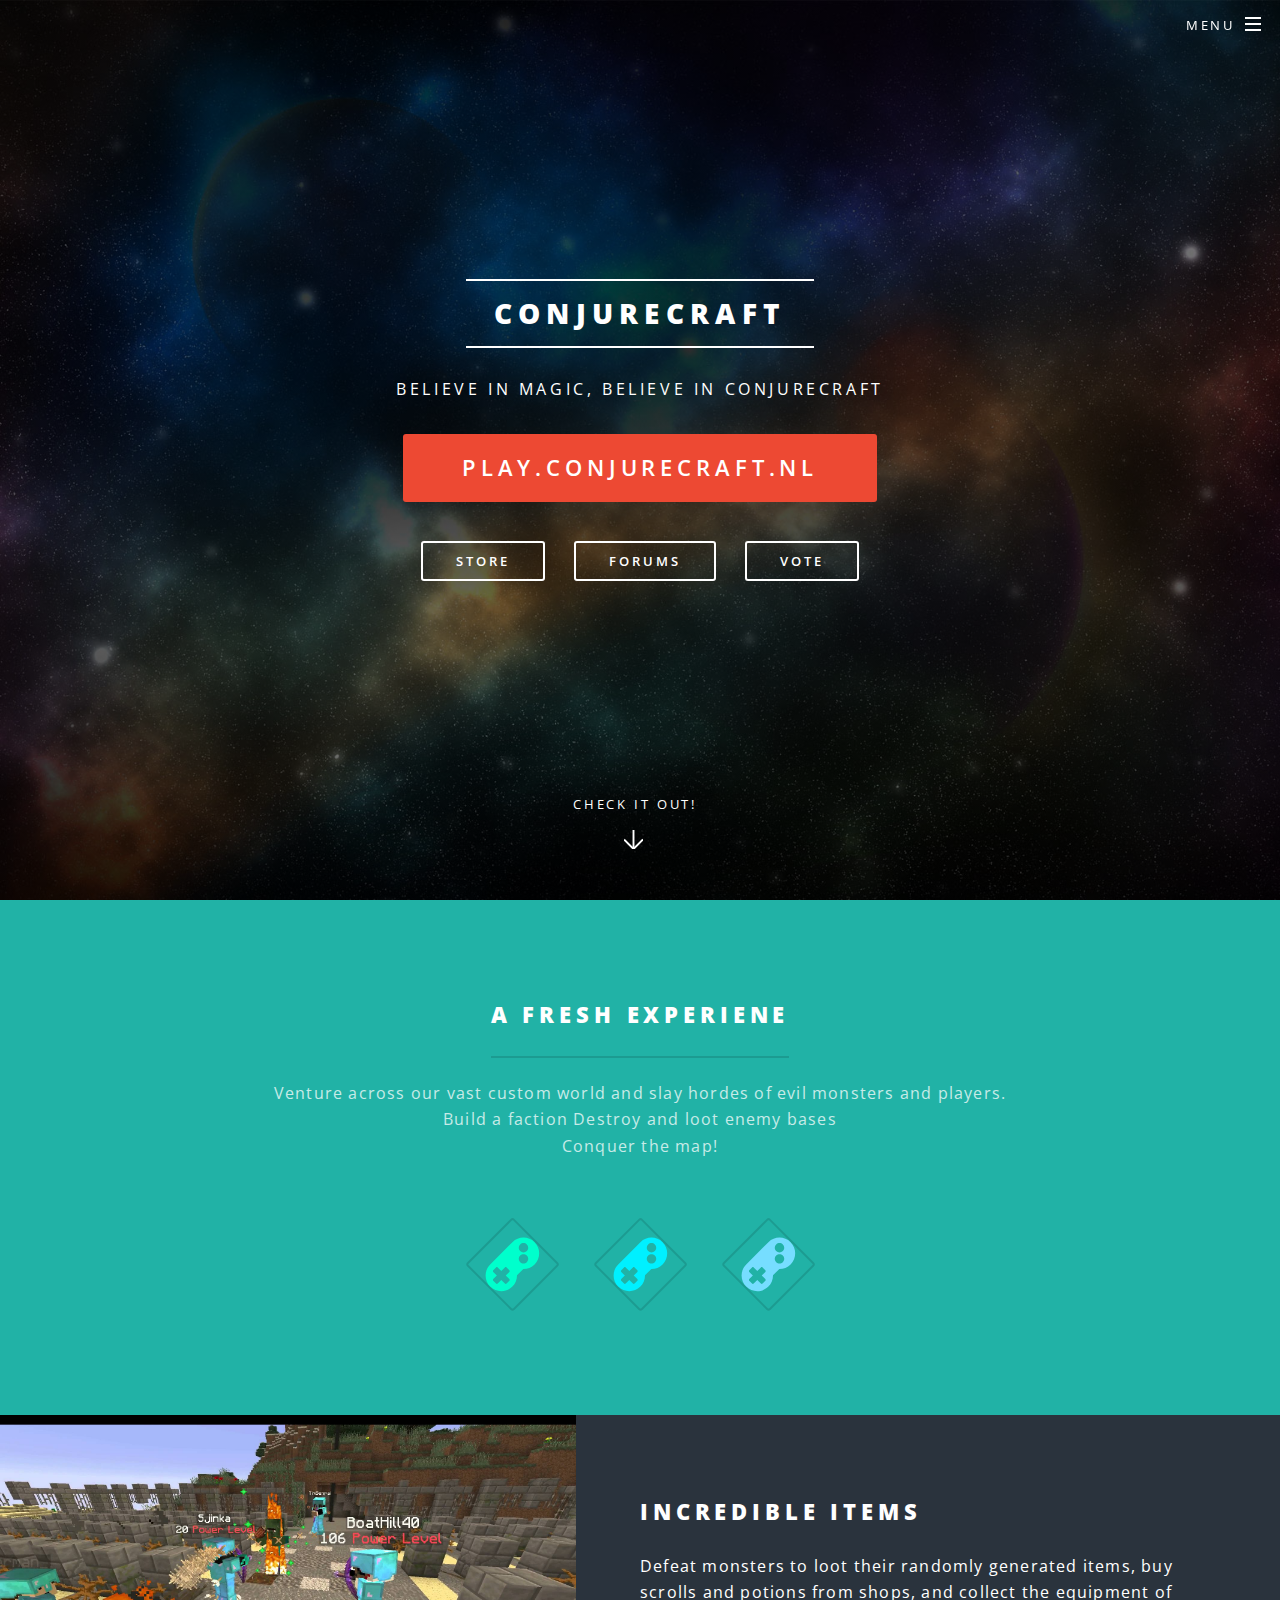
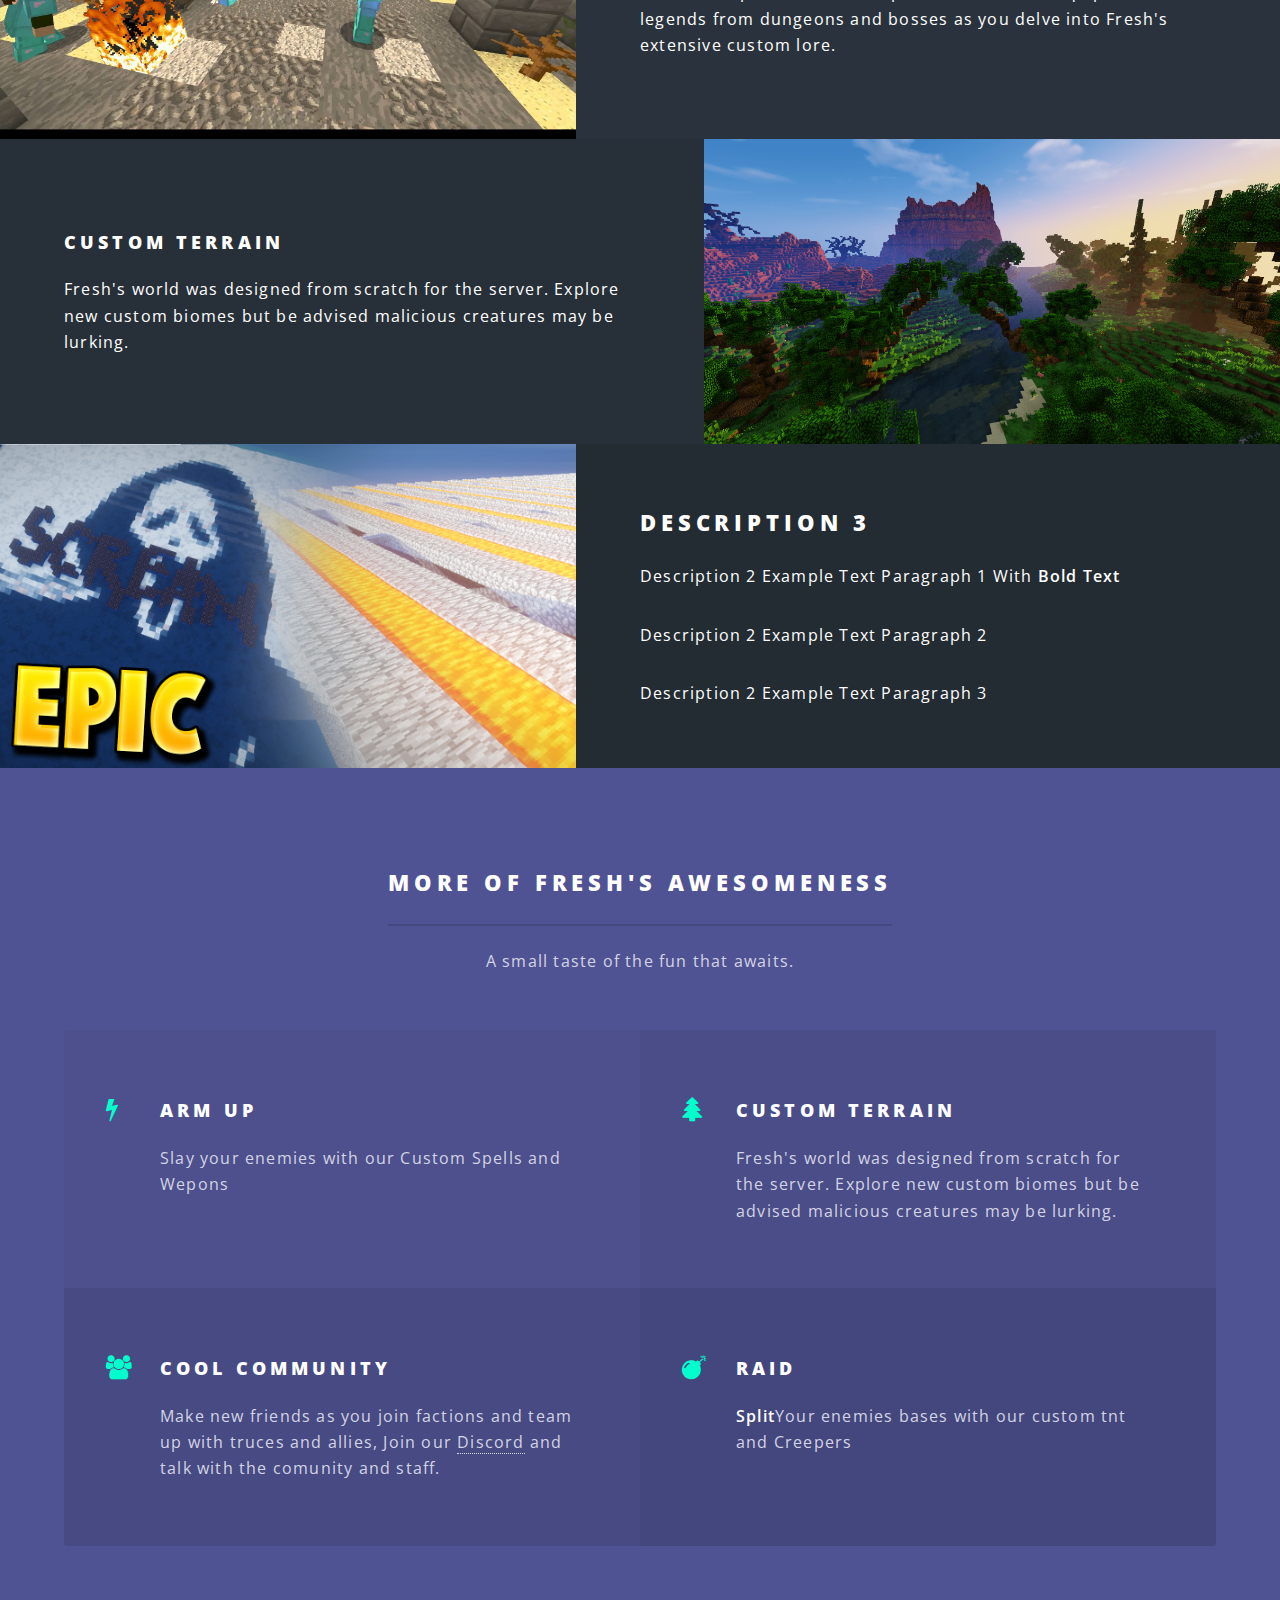
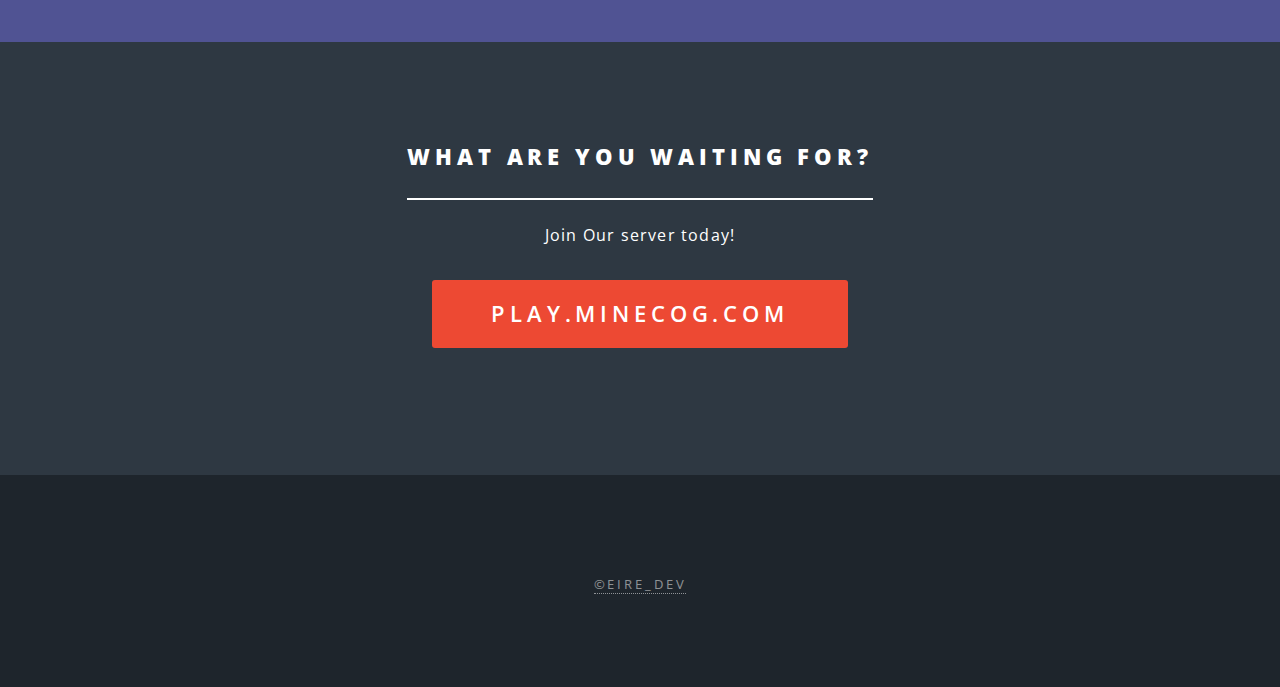
==== index.html @ a7ef8513 "Update index.html" ====
<!DOCTYPE HTML>
<html>
<head>
		<title>ConjureCraft - Official Website</title>
		<meta charset="utf-8" />
		<meta name="viewport" content="width=device-width, initial-scale=1" />
		<link rel="stylesheet" href="web/fresh/css/main.css" />
		<script>
		function ipClick() {
  		alert("IP: play.conjurecraft.nl");
		}
		</script>
	</head>
	<body class="landing">

		<!-- Page Wrapper -->
			<div id="page-wrapper">

				<!-- Header -->
					<header id="header" class="alt">
						<h1><a href="index.html">ConjureCraft</a></h1>
						<nav id="nav">
							<ul>
								<li class="special">
									<a href="#menu" class="menuToggle"><span>Menu</span></a>
									<div id="menu">
										<ul>
											<!-- Links | link 2, 4 and link 8 will open in a new tab change this by adding or removing the: target="_blank" -->
											<li><a href="index.html">Home</a></li>
											<li><a href="https://winkel.conjurecraft.nl" target="_blank">Webshop</a></li>
											<li><a href="vote.html">Vote</a></li>
											<li><a href="https://discord.conjurecraft.nl" target="_blank">Discord</a></li>
											<li><a href="https://www.youtube.com/channel/UCQykbfafdQgPGX9uXNq12Ww">YouTube</a></li>
											<li><a href="https://instagram.com/conjurecraft.nl">Instagram</a></li>
										</ul>
									</div>
								</li>
							</ul>
						</nav>
					</header>

				<!-- Banner -->
					<section id="banner">
						<div class="inner">
							<h2>ConjureCraft</h2>
							<p>Believe in magic, believe in ConjureCraft<br /></p>
							<ul class="actions">
                			<li><a href="" onclick="ipClick();" class="button special big">play.conjurecraft.nl</a></li>
                  </ul>
				            <ul class="actions">
				                <li><a href="#" class="button">Store</a></li>
				                <li><a href="#" class="button">Forums</a></li>
				                <li><a href="vote.html" class="button">Vote</a></li>
				            </ul>
						</div>
						<a href="#one" class="more scrolly">Check it out!</a>
					</section>

				<!-- One -->
					<section id="one" class="wrapper style1 special">
						<div class="inner">
							<header class="major">
								<h2>A Fresh Experiene</h2>
								<p>Venture across our vast custom world and slay hordes of evil monsters and players.<br />
                Build a faction Destroy and loot enemy bases<br />
                Conquer the map!</p>
							</header>
							<ul class="icons major">
                <li><span class="icon fas fa-gamepad major style1"><span class="label">Trophy</span></span></li>
                <li><span class="icon fas fa-gamepad major style2"><span class="label">Trophy</span></span></li>
                <li><span class="icon fas fa-gamepad major style3"><span class="label">Trophy</span></span></li>
							</ul>
						</div>
					</section>

				<!-- Two -->
					<section id="two" class="wrapper alt style2">
						<section class="spotlight">
							<div class="image"><img src="web/images/1.jpg" alt="" /></div><div class="content">
								<h2>Incredible Items</h2>
								<p>Defeat monsters to loot their randomly generated items, buy scrolls and potions from shops, and collect the equipment of legends from dungeons and bosses as you delve into Fresh's extensive custom lore.</p>
							</div>
						</section>
						<section class="spotlight">
							<div class="image"><img src="web/images/2.png" alt="" /></div><div class="content">
									<h3>Custom Terrain</h3>
									<p>Fresh's world was designed from scratch for the server. Explore new custom biomes but be advised malicious creatures may be lurking.</p>
							</div>
						</section>
						<section class="spotlight">
							<div class="image"><img src="web/images/3.jpg" alt="" /></div><div class="content">
								<h2>Description 3</h2>
								<p>Description 2 Example Text Paragraph 1 With <strong>Bold Text</strong></p>
								<p>Description 2 Example Text Paragraph 2</p>
								<p>Description 2 Example Text Paragraph 3</p>
							</div>
						</section>
					</section>

				<!-- Three -->
					<section id="three" class="wrapper style3 special">
						<div class="inner">
							<header class="major">
								<h2>More of Fresh's Awesomeness</h2>
								<p>A small taste of the fun that awaits.</p>
							</header>
							<ul class="features">
								<li class="icon fa-bolt">
									<h3>Arm UP</h3>
									<p>Slay your enemies with our Custom Spells and Wepons</p>
								</li>
								<li class="icon fa-tree">
									<h3>Custom Terrain</h3>
									<p>Fresh's world was designed from scratch for the server. Explore new custom biomes but be advised malicious creatures may be lurking.</p>
								</li>
								<li class="icon fa-users">
									<h3>Cool Community</h3>
									<p>Make new friends as you join factions and team up with truces and allies, Join our <a href="https://discordapp.com/invite/tdVBxzq">Discord</a> and talk with the comunity and staff.</p>
								</li>
								<li class="icon fa-bomb">
									<h3>Raid</h3>
									<p><strong>Split</strong>Your enemies bases with our custom tnt and Creepers</p>
								</li>
							</ul>
						</div>
					</section>

				<!-- Replace play.minecog.com with your own server ip -->
          <section id="one" class="wrapper style6 special">
            <div class="inner">
              <header class="major">
                <h2>What are you waiting for?</h2>
                <p>Join Our server today!</p>
                <a href="#" onclick="window.prompt('Server IP:', text);" class="button special big">play.minecog.com</a>
              </header>
            </div>
          </section>

				<!-- Footer -->
					<footer id="footer">
						<ul class="copyright">
							<a href="https://minecog.com">&copy;EIRE_Dev</a>
						</ul>
					</footer>

			</div>

		<!-- Scripts -->
			<script src="web/fresh/js/jquery.min.js.js.php"></script>
			<script src="web/fresh/js/jquery.scrollex.min.js.js.php"></script>
			<script src="web/fresh/js/jquery.scrolly.min.js.js.php"></script>
			<script src="web/fresh/js/skel.min.js.js.php"></script>
			<script src="web/fresh/js/util.js.js.php"></script>
			<script src="web/fresh/js/main.js.js.php"></script>
			<script defer src="releases/v5.0.8/js/all.js.js.php"></script>

	</body>
</html>
---- web/fresh/css/main.css ----
@import url(font-awesome.min.css);
@import url("https://fonts.googleapis.com/css?family=Open+Sans:400,400italic,600,600italic,800,800italic");

/*
	Spectral by HTML5 UP
	html5up.net | @ajlkn
	Free for personal and commercial use under the CCA 3.0 license (html5up.net/license)
*/

/* Reset */

	html, body, div, span, applet, object, iframe, h1, h2, h3, h4, h5, h6, p, blockquote, pre, a, abbr, acronym, address, big, cite, code, del, dfn, em, img, ins, kbd, q, s, samp, small, strike, strong, sub, sup, tt, var, b, u, i, center, dl, dt, dd, ol, ul, li, fieldset, form, label, legend, table, caption, tbody, tfoot, thead, tr, th, td, article, aside, canvas, details, embed, figure, figcaption, footer, header, hgroup, menu, nav, output, ruby, section, summary, time, mark, audio, video {
		margin: 0;
		padding: 0;
		border: 0;
		font-size: 100%;
		font: inherit;
		vertical-align: baseline;
	}

	article, aside, details, figcaption, figure, footer, header, hgroup, menu, nav, section {
		display: block;
	}

	body {
		line-height: 1;
	}

	ol, ul {
		list-style: none;
	}

	blockquote, q {
		quotes: none;
	}

	blockquote:before, blockquote:after, q:before, q:after {
		content: '';
		content: none;
	}

	table {
		border-collapse: collapse;
		border-spacing: 0;
	}

	body {
		-webkit-text-size-adjust: none;
	}

/* Box Model */

	*, *:before, *:after {
		-moz-box-sizing: border-box;
		-webkit-box-sizing: border-box;
		box-sizing: border-box;
	}

/* Grid */

	.row {
		border-bottom: solid 1px transparent;
		-moz-box-sizing: border-box;
		-webkit-box-sizing: border-box;
		box-sizing: border-box;
	}

	.row > * {
		float: left;
		-moz-box-sizing: border-box;
		-webkit-box-sizing: border-box;
		box-sizing: border-box;
	}

	.row:after, .row:before {
		content: '';
		display: block;
		clear: both;
		height: 0;
	}

	.row.uniform > * > :first-child {
		margin-top: 0;
	}

	.row.uniform > * > :last-child {
		margin-bottom: 0;
	}

	.row.\30 \25 > * {
		padding: 0 0 0 0em;
	}

	.row.\30 \25 {
		margin: 0 0 -1px 0em;
	}

	.row.uniform.\30 \25 > * {
		padding: 0em 0 0 0em;
	}

	.row.uniform.\30 \25 {
		margin: 0em 0 -1px 0em;
	}

	.row > * {
		padding: 0 0 0 1.5em;
	}

	.row {
		margin: 0 0 -1px -1.5em;
	}

	.row.uniform > * {
		padding: 1.5em 0 0 1.5em;
	}

	.row.uniform {
		margin: -1.5em 0 -1px -1.5em;
	}

	.row.\32 00\25 > * {
		padding: 0 0 0 3em;
	}

	.row.\32 00\25 {
		margin: 0 0 -1px -3em;
	}

	.row.uniform.\32 00\25 > * {
		padding: 3em 0 0 3em;
	}

	.row.uniform.\32 00\25 {
		margin: -3em 0 -1px -3em;
	}

	.row.\31 50\25 > * {
		padding: 0 0 0 2.25em;
	}

	.row.\31 50\25 {
		margin: 0 0 -1px -2.25em;
	}

	.row.uniform.\31 50\25 > * {
		padding: 2.25em 0 0 2.25em;
	}

	.row.uniform.\31 50\25 {
		margin: -2.25em 0 -1px -2.25em;
	}

	.row.\35 0\25 > * {
		padding: 0 0 0 0.75em;
	}

	.row.\35 0\25 {
		margin: 0 0 -1px -0.75em;
	}

	.row.uniform.\35 0\25 > * {
		padding: 0.75em 0 0 0.75em;
	}

	.row.uniform.\35 0\25 {
		margin: -0.75em 0 -1px -0.75em;
	}

	.row.\32 5\25 > * {
		padding: 0 0 0 0.375em;
	}

	.row.\32 5\25 {
		margin: 0 0 -1px -0.375em;
	}

	.row.uniform.\32 5\25 > * {
		padding: 0.375em 0 0 0.375em;
	}

	.row.uniform.\32 5\25 {
		margin: -0.375em 0 -1px -0.375em;
	}

	.\31 2u, .\31 2u\24 {
		width: 100%;
		clear: none;
		margin-left: 0;
	}

	.\31 1u, .\31 1u\24 {
		width: 91.6666666667%;
		clear: none;
		margin-left: 0;
	}

	.\31 0u, .\31 0u\24 {
		width: 83.3333333333%;
		clear: none;
		margin-left: 0;
	}

	.\39 u, .\39 u\24 {
		width: 75%;
		clear: none;
		margin-left: 0;
	}

	.\38 u, .\38 u\24 {
		width: 66.6666666667%;
		clear: none;
		margin-left: 0;
	}

	.\37 u, .\37 u\24 {
		width: 58.3333333333%;
		clear: none;
		margin-left: 0;
	}

	.\36 u, .\36 u\24 {
		width: 50%;
		clear: none;
		margin-left: 0;
	}

	.\35 u, .\35 u\24 {
		width: 41.6666666667%;
		clear: none;
		margin-left: 0;
	}

	.\34 u, .\34 u\24 {
		width: 33.3333333333%;
		clear: none;
		margin-left: 0;
	}

	.\33 u, .\33 u\24 {
		width: 25%;
		clear: none;
		margin-left: 0;
	}

	.\32 u, .\32 u\24 {
		width: 16.6666666667%;
		clear: none;
		margin-left: 0;
	}

	.\31 u, .\31 u\24 {
		width: 8.3333333333%;
		clear: none;
		margin-left: 0;
	}

	.\31 2u\24 + *,
	.\31 1u\24 + *,
	.\31 0u\24 + *,
	.\39 u\24 + *,
	.\38 u\24 + *,
	.\37 u\24 + *,
	.\36 u\24 + *,
	.\35 u\24 + *,
	.\34 u\24 + *,
	.\33 u\24 + *,
	.\32 u\24 + *,
	.\31 u\24 + * {
		clear: left;
	}

	.\-11u {
		margin-left: 91.66667%;
	}

	.\-10u {
		margin-left: 83.33333%;
	}

	.\-9u {
		margin-left: 75%;
	}

	.\-8u {
		margin-left: 66.66667%;
	}

	.\-7u {
		margin-left: 58.33333%;
	}

	.\-6u {
		margin-left: 50%;
	}

	.\-5u {
		margin-left: 41.66667%;
	}

	.\-4u {
		margin-left: 33.33333%;
	}

	.\-3u {
		margin-left: 25%;
	}

	.\-2u {
		margin-left: 16.66667%;
	}

	.\-1u {
		margin-left: 8.33333%;
	}

	@media screen and (max-width: 1680px) {

		.row > * {
			padding: 0 0 0 1.5em;
		}

		.row {
			margin: 0 0 -1px -1.5em;
		}

		.row.uniform > * {
			padding: 1.5em 0 0 1.5em;
		}

		.row.uniform {
			margin: -1.5em 0 -1px -1.5em;
		}

		.row.\32 00\25 > * {
			padding: 0 0 0 3em;
		}

		.row.\32 00\25 {
			margin: 0 0 -1px -3em;
		}

		.row.uniform.\32 00\25 > * {
			padding: 3em 0 0 3em;
		}

		.row.uniform.\32 00\25 {
			margin: -3em 0 -1px -3em;
		}

		.row.\31 50\25 > * {
			padding: 0 0 0 2.25em;
		}

		.row.\31 50\25 {
			margin: 0 0 -1px -2.25em;
		}

		.row.uniform.\31 50\25 > * {
			padding: 2.25em 0 0 2.25em;
		}

		.row.uniform.\31 50\25 {
			margin: -2.25em 0 -1px -2.25em;
		}

		.row.\35 0\25 > * {
			padding: 0 0 0 0.75em;
		}

		.row.\35 0\25 {
			margin: 0 0 -1px -0.75em;
		}

		.row.uniform.\35 0\25 > * {
			padding: 0.75em 0 0 0.75em;
		}

		.row.uniform.\35 0\25 {
			margin: -0.75em 0 -1px -0.75em;
		}

		.row.\32 5\25 > * {
			padding: 0 0 0 0.375em;
		}

		.row.\32 5\25 {
			margin: 0 0 -1px -0.375em;
		}

		.row.uniform.\32 5\25 > * {
			padding: 0.375em 0 0 0.375em;
		}

		.row.uniform.\32 5\25 {
			margin: -0.375em 0 -1px -0.375em;
		}

		.\31 2u\28xlarge\29, .\31 2u\24\28xlarge\29 {
			width: 100%;
			clear: none;
			margin-left: 0;
		}

		.\31 1u\28xlarge\29, .\31 1u\24\28xlarge\29 {
			width: 91.6666666667%;
			clear: none;
			margin-left: 0;
		}

		.\31 0u\28xlarge\29, .\31 0u\24\28xlarge\29 {
			width: 83.3333333333%;
			clear: none;
			margin-left: 0;
		}

		.\39 u\28xlarge\29, .\39 u\24\28xlarge\29 {
			width: 75%;
			clear: none;
			margin-left: 0;
		}

		.\38 u\28xlarge\29, .\38 u\24\28xlarge\29 {
			width: 66.6666666667%;
			clear: none;
			margin-left: 0;
		}

		.\37 u\28xlarge\29, .\37 u\24\28xlarge\29 {
			width: 58.3333333333%;
			clear: none;
			margin-left: 0;
		}

		.\36 u\28xlarge\29, .\36 u\24\28xlarge\29 {
			width: 50%;
			clear: none;
			margin-left: 0;
		}

		.\35 u\28xlarge\29, .\35 u\24\28xlarge\29 {
			width: 41.6666666667%;
			clear: none;
			margin-left: 0;
		}

		.\34 u\28xlarge\29, .\34 u\24\28xlarge\29 {
			width: 33.3333333333%;
			clear: none;
			margin-left: 0;
		}

		.\33 u\28xlarge\29, .\33 u\24\28xlarge\29 {
			width: 25%;
			clear: none;
			margin-left: 0;
		}

		.\32 u\28xlarge\29, .\32 u\24\28xlarge\29 {
			width: 16.6666666667%;
			clear: none;
			margin-left: 0;
		}

		.\31 u\28xlarge\29, .\31 u\24\28xlarge\29 {
			width: 8.3333333333%;
			clear: none;
			margin-left: 0;
		}

		.\31 2u\24\28xlarge\29 + *,
		.\31 1u\24\28xlarge\29 + *,
		.\31 0u\24\28xlarge\29 + *,
		.\39 u\24\28xlarge\29 + *,
		.\38 u\24\28xlarge\29 + *,
		.\37 u\24\28xlarge\29 + *,
		.\36 u\24\28xlarge\29 + *,
		.\35 u\24\28xlarge\29 + *,
		.\34 u\24\28xlarge\29 + *,
		.\33 u\24\28xlarge\29 + *,
		.\32 u\24\28xlarge\29 + *,
		.\31 u\24\28xlarge\29 + * {
			clear: left;
		}

		.\-11u\28xlarge\29 {
			margin-left: 91.66667%;
		}

		.\-10u\28xlarge\29 {
			margin-left: 83.33333%;
		}

		.\-9u\28xlarge\29 {
			margin-left: 75%;
		}

		.\-8u\28xlarge\29 {
			margin-left: 66.66667%;
		}

		.\-7u\28xlarge\29 {
			margin-left: 58.33333%;
		}

		.\-6u\28xlarge\29 {
			margin-left: 50%;
		}

		.\-5u\28xlarge\29 {
			margin-left: 41.66667%;
		}

		.\-4u\28xlarge\29 {
			margin-left: 33.33333%;
		}

		.\-3u\28xlarge\29 {
			margin-left: 25%;
		}

		.\-2u\28xlarge\29 {
			margin-left: 16.66667%;
		}

		.\-1u\28xlarge\29 {
			margin-left: 8.33333%;
		}

	}

	@media screen and (max-width: 1280px) {

		.row > * {
			padding: 0 0 0 1.5em;
		}

		.row {
			margin: 0 0 -1px -1.5em;
		}

		.row.uniform > * {
			padding: 1.5em 0 0 1.5em;
		}

		.row.uniform {
			margin: -1.5em 0 -1px -1.5em;
		}

		.row.\32 00\25 > * {
			padding: 0 0 0 3em;
		}

		.row.\32 00\25 {
			margin: 0 0 -1px -3em;
		}

		.row.uniform.\32 00\25 > * {
			padding: 3em 0 0 3em;
		}

		.row.uniform.\32 00\25 {
			margin: -3em 0 -1px -3em;
		}

		.row.\31 50\25 > * {
			padding: 0 0 0 2.25em;
		}

		.row.\31 50\25 {
			margin: 0 0 -1px -2.25em;
		}

		.row.uniform.\31 50\25 > * {
			padding: 2.25em 0 0 2.25em;
		}

		.row.uniform.\31 50\25 {
			margin: -2.25em 0 -1px -2.25em;
		}

		.row.\35 0\25 > * {
			padding: 0 0 0 0.75em;
		}

		.row.\35 0\25 {
			margin: 0 0 -1px -0.75em;
		}

		.row.uniform.\35 0\25 > * {
			padding: 0.75em 0 0 0.75em;
		}

		.row.uniform.\35 0\25 {
			margin: -0.75em 0 -1px -0.75em;
		}

		.row.\32 5\25 > * {
			padding: 0 0 0 0.375em;
		}

		.row.\32 5\25 {
			margin: 0 0 -1px -0.375em;
		}

		.row.uniform.\32 5\25 > * {
			padding: 0.375em 0 0 0.375em;
		}

		.row.uniform.\32 5\25 {
			margin: -0.375em 0 -1px -0.375em;
		}

		.\31 2u\28large\29, .\31 2u\24\28large\29 {
			width: 100%;
			clear: none;
			margin-left: 0;
		}

		.\31 1u\28large\29, .\31 1u\24\28large\29 {
			width: 91.6666666667%;
			clear: none;
			margin-left: 0;
		}

		.\31 0u\28large\29, .\31 0u\24\28large\29 {
			width: 83.3333333333%;
			clear: none;
			margin-left: 0;
		}

		.\39 u\28large\29, .\39 u\24\28large\29 {
			width: 75%;
			clear: none;
			margin-left: 0;
		}

		.\38 u\28large\29, .\38 u\24\28large\29 {
			width: 66.6666666667%;
			clear: none;
			margin-left: 0;
		}

		.\37 u\28large\29, .\37 u\24\28large\29 {
			width: 58.3333333333%;
			clear: none;
			margin-left: 0;
		}

		.\36 u\28large\29, .\36 u\24\28large\29 {
			width: 50%;
			clear: none;
			margin-left: 0;
		}

		.\35 u\28large\29, .\35 u\24\28large\29 {
			width: 41.6666666667%;
			clear: none;
			margin-left: 0;
		}

		.\34 u\28large\29, .\34 u\24\28large\29 {
			width: 33.3333333333%;
			clear: none;
			margin-left: 0;
		}

		.\33 u\28large\29, .\33 u\24\28large\29 {
			width: 25%;
			clear: none;
			margin-left: 0;
		}

		.\32 u\28large\29, .\32 u\24\28large\29 {
			width: 16.6666666667%;
			clear: none;
			margin-left: 0;
		}

		.\31 u\28large\29, .\31 u\24\28large\29 {
			width: 8.3333333333%;
			clear: none;
			margin-left: 0;
		}

		.\31 2u\24\28large\29 + *,
		.\31 1u\24\28large\29 + *,
		.\31 0u\24\28large\29 + *,
		.\39 u\24\28large\29 + *,
		.\38 u\24\28large\29 + *,
		.\37 u\24\28large\29 + *,
		.\36 u\24\28large\29 + *,
		.\35 u\24\28large\29 + *,
		.\34 u\24\28large\29 + *,
		.\33 u\24\28large\29 + *,
		.\32 u\24\28large\29 + *,
		.\31 u\24\28large\29 + * {
			clear: left;
		}

		.\-11u\28large\29 {
			margin-left: 91.66667%;
		}

		.\-10u\28large\29 {
			margin-left: 83.33333%;
		}

		.\-9u\28large\29 {
			margin-left: 75%;
		}

		.\-8u\28large\29 {
			margin-left: 66.66667%;
		}

		.\-7u\28large\29 {
			margin-left: 58.33333%;
		}

		.\-6u\28large\29 {
			margin-left: 50%;
		}

		.\-5u\28large\29 {
			margin-left: 41.66667%;
		}

		.\-4u\28large\29 {
			margin-left: 33.33333%;
		}

		.\-3u\28large\29 {
			margin-left: 25%;
		}

		.\-2u\28large\29 {
			margin-left: 16.66667%;
		}

		.\-1u\28large\29 {
			margin-left: 8.33333%;
		}

	}

	@media screen and (max-width: 980px) {

		.row > * {
			padding: 0 0 0 1.5em;
		}

		.row {
			margin: 0 0 -1px -1.5em;
		}

		.row.uniform > * {
			padding: 1.5em 0 0 1.5em;
		}

		.row.uniform {
			margin: -1.5em 0 -1px -1.5em;
		}

		.row.\32 00\25 > * {
			padding: 0 0 0 3em;
		}

		.row.\32 00\25 {
			margin: 0 0 -1px -3em;
		}

		.row.uniform.\32 00\25 > * {
			padding: 3em 0 0 3em;
		}

		.row.uniform.\32 00\25 {
			margin: -3em 0 -1px -3em;
		}

		.row.\31 50\25 > * {
			padding: 0 0 0 2.25em;
		}

		.row.\31 50\25 {
			margin: 0 0 -1px -2.25em;
		}

		.row.uniform.\31 50\25 > * {
			padding: 2.25em 0 0 2.25em;
		}

		.row.uniform.\31 50\25 {
			margin: -2.25em 0 -1px -2.25em;
		}

		.row.\35 0\25 > * {
			padding: 0 0 0 0.75em;
		}

		.row.\35 0\25 {
			margin: 0 0 -1px -0.75em;
		}

		.row.uniform.\35 0\25 > * {
			padding: 0.75em 0 0 0.75em;
		}

		.row.uniform.\35 0\25 {
			margin: -0.75em 0 -1px -0.75em;
		}

		.row.\32 5\25 > * {
			padding: 0 0 0 0.375em;
		}

		.row.\32 5\25 {
			margin: 0 0 -1px -0.375em;
		}

		.row.uniform.\32 5\25 > * {
			padding: 0.375em 0 0 0.375em;
		}

		.row.uniform.\32 5\25 {
			margin: -0.375em 0 -1px -0.375em;
		}

		.\31 2u\28medium\29, .\31 2u\24\28medium\29 {
			width: 100%;
			clear: none;
			margin-left: 0;
		}

		.\31 1u\28medium\29, .\31 1u\24\28medium\29 {
			width: 91.6666666667%;
			clear: none;
			margin-left: 0;
		}

		.\31 0u\28medium\29, .\31 0u\24\28medium\29 {
			width: 83.3333333333%;
			clear: none;
			margin-left: 0;
		}

		.\39 u\28medium\29, .\39 u\24\28medium\29 {
			width: 75%;
			clear: none;
			margin-left: 0;
		}

		.\38 u\28medium\29, .\38 u\24\28medium\29 {
			width: 66.6666666667%;
			clear: none;
			margin-left: 0;
		}

		.\37 u\28medium\29, .\37 u\24\28medium\29 {
			width: 58.3333333333%;
			clear: none;
			margin-left: 0;
		}

		.\36 u\28medium\29, .\36 u\24\28medium\29 {
			width: 50%;
			clear: none;
			margin-left: 0;
		}

		.\35 u\28medium\29, .\35 u\24\28medium\29 {
			width: 41.6666666667%;
			clear: none;
			margin-left: 0;
		}

		.\34 u\28medium\29, .\34 u\24\28medium\29 {
			width: 33.3333333333%;
			clear: none;
			margin-left: 0;
		}

		.\33 u\28medium\29, .\33 u\24\28medium\29 {
			width: 25%;
			clear: none;
			margin-left: 0;
		}

		.\32 u\28medium\29, .\32 u\24\28medium\29 {
			width: 16.6666666667%;
			clear: none;
			margin-left: 0;
		}

		.\31 u\28medium\29, .\31 u\24\28medium\29 {
			width: 8.3333333333%;
			clear: none;
			margin-left: 0;
		}

		.\31 2u\24\28medium\29 + *,
		.\31 1u\24\28medium\29 + *,
		.\31 0u\24\28medium\29 + *,
		.\39 u\24\28medium\29 + *,
		.\38 u\24\28medium\29 + *,
		.\37 u\24\28medium\29 + *,
		.\36 u\24\28medium\29 + *,
		.\35 u\24\28medium\29 + *,
		.\34 u\24\28medium\29 + *,
		.\33 u\24\28medium\29 + *,
		.\32 u\24\28medium\29 + *,
		.\31 u\24\28medium\29 + * {
			clear: left;
		}

		.\-11u\28medium\29 {
			margin-left: 91.66667%;
		}

		.\-10u\28medium\29 {
			margin-left: 83.33333%;
		}

		.\-9u\28medium\29 {
			margin-left: 75%;
		}

		.\-8u\28medium\29 {
			margin-left: 66.66667%;
		}

		.\-7u\28medium\29 {
			margin-left: 58.33333%;
		}

		.\-6u\28medium\29 {
			margin-left: 50%;
		}

		.\-5u\28medium\29 {
			margin-left: 41.66667%;
		}

		.\-4u\28medium\29 {
			margin-left: 33.33333%;
		}

		.\-3u\28medium\29 {
			margin-left: 25%;
		}

		.\-2u\28medium\29 {
			margin-left: 16.66667%;
		}

		.\-1u\28medium\29 {
			margin-left: 8.33333%;
		}

	}

	@media screen and (max-width: 736px) {

		.row > * {
			padding: 0 0 0 1.5em;
		}

		.row {
			margin: 0 0 -1px -1.5em;
		}

		.row.uniform > * {
			padding: 1.5em 0 0 1.5em;
		}

		.row.uniform {
			margin: -1.5em 0 -1px -1.5em;
		}

		.row.\32 00\25 > * {
			padding: 0 0 0 3em;
		}

		.row.\32 00\25 {
			margin: 0 0 -1px -3em;
		}

		.row.uniform.\32 00\25 > * {
			padding: 3em 0 0 3em;
		}

		.row.uniform.\32 00\25 {
			margin: -3em 0 -1px -3em;
		}

		.row.\31 50\25 > * {
			padding: 0 0 0 2.25em;
		}

		.row.\31 50\25 {
			margin: 0 0 -1px -2.25em;
		}

		.row.uniform.\31 50\25 > * {
			padding: 2.25em 0 0 2.25em;
		}

		.row.uniform.\31 50\25 {
			margin: -2.25em 0 -1px -2.25em;
		}

		.row.\35 0\25 > * {
			padding: 0 0 0 0.75em;
		}

		.row.\35 0\25 {
			margin: 0 0 -1px -0.75em;
		}

		.row.uniform.\35 0\25 > * {
			padding: 0.75em 0 0 0.75em;
		}

		.row.uniform.\35 0\25 {
			margin: -0.75em 0 -1px -0.75em;
		}

		.row.\32 5\25 > * {
			padding: 0 0 0 0.375em;
		}

		.row.\32 5\25 {
			margin: 0 0 -1px -0.375em;
		}

		.row.uniform.\32 5\25 > * {
			padding: 0.375em 0 0 0.375em;
		}

		.row.uniform.\32 5\25 {
			margin: -0.375em 0 -1px -0.375em;
		}

		.\31 2u\28small\29, .\31 2u\24\28small\29 {
			width: 100%;
			clear: none;
			margin-left: 0;
		}

		.\31 1u\28small\29, .\31 1u\24\28small\29 {
			width: 91.6666666667%;
			clear: none;
			margin-left: 0;
		}

		.\31 0u\28small\29, .\31 0u\24\28small\29 {
			width: 83.3333333333%;
			clear: none;
			margin-left: 0;
		}

		.\39 u\28small\29, .\39 u\24\28small\29 {
			width: 75%;
			clear: none;
			margin-left: 0;
		}

		.\38 u\28small\29, .\38 u\24\28small\29 {
			width: 66.6666666667%;
			clear: none;
			margin-left: 0;
		}

		.\37 u\28small\29, .\37 u\24\28small\29 {
			width: 58.3333333333%;
			clear: none;
			margin-left: 0;
		}

		.\36 u\28small\29, .\36 u\24\28small\29 {
			width: 50%;
			clear: none;
			margin-left: 0;
		}

		.\35 u\28small\29, .\35 u\24\28small\29 {
			width: 41.6666666667%;
			clear: none;
			margin-left: 0;
		}

		.\34 u\28small\29, .\34 u\24\28small\29 {
			width: 33.3333333333%;
			clear: none;
			margin-left: 0;
		}

		.\33 u\28small\29, .\33 u\24\28small\29 {
			width: 25%;
			clear: none;
			margin-left: 0;
		}

		.\32 u\28small\29, .\32 u\24\28small\29 {
			width: 16.6666666667%;
			clear: none;
			margin-left: 0;
		}

		.\31 u\28small\29, .\31 u\24\28small\29 {
			width: 8.3333333333%;
			clear: none;
			margin-left: 0;
		}

		.\31 2u\24\28small\29 + *,
		.\31 1u\24\28small\29 + *,
		.\31 0u\24\28small\29 + *,
		.\39 u\24\28small\29 + *,
		.\38 u\24\28small\29 + *,
		.\37 u\24\28small\29 + *,
		.\36 u\24\28small\29 + *,
		.\35 u\24\28small\29 + *,
		.\34 u\24\28small\29 + *,
		.\33 u\24\28small\29 + *,
		.\32 u\24\28small\29 + *,
		.\31 u\24\28small\29 + * {
			clear: left;
		}

		.\-11u\28small\29 {
			margin-left: 91.66667%;
		}

		.\-10u\28small\29 {
			margin-left: 83.33333%;
		}

		.\-9u\28small\29 {
			margin-left: 75%;
		}

		.\-8u\28small\29 {
			margin-left: 66.66667%;
		}

		.\-7u\28small\29 {
			margin-left: 58.33333%;
		}

		.\-6u\28small\29 {
			margin-left: 50%;
		}

		.\-5u\28small\29 {
			margin-left: 41.66667%;
		}

		.\-4u\28small\29 {
			margin-left: 33.33333%;
		}

		.\-3u\28small\29 {
			margin-left: 25%;
		}

		.\-2u\28small\29 {
			margin-left: 16.66667%;
		}

		.\-1u\28small\29 {
			margin-left: 8.33333%;
		}

	}

	@media screen and (max-width: 480px) {

		.row > * {
			padding: 0 0 0 1.5em;
		}

		.row {
			margin: 0 0 -1px -1.5em;
		}

		.row.uniform > * {
			padding: 1.5em 0 0 1.5em;
		}

		.row.uniform {
			margin: -1.5em 0 -1px -1.5em;
		}

		.row.\32 00\25 > * {
			padding: 0 0 0 3em;
		}

		.row.\32 00\25 {
			margin: 0 0 -1px -3em;
		}

		.row.uniform.\32 00\25 > * {
			padding: 3em 0 0 3em;
		}

		.row.uniform.\32 00\25 {
			margin: -3em 0 -1px -3em;
		}

		.row.\31 50\25 > * {
			padding: 0 0 0 2.25em;
		}

		.row.\31 50\25 {
			margin: 0 0 -1px -2.25em;
		}

		.row.uniform.\31 50\25 > * {
			padding: 2.25em 0 0 2.25em;
		}

		.row.uniform.\31 50\25 {
			margin: -2.25em 0 -1px -2.25em;
		}

		.row.\35 0\25 > * {
			padding: 0 0 0 0.75em;
		}

		.row.\35 0\25 {
			margin: 0 0 -1px -0.75em;
		}

		.row.uniform.\35 0\25 > * {
			padding: 0.75em 0 0 0.75em;
		}

		.row.uniform.\35 0\25 {
			margin: -0.75em 0 -1px -0.75em;
		}

		.row.\32 5\25 > * {
			padding: 0 0 0 0.375em;
		}

		.row.\32 5\25 {
			margin: 0 0 -1px -0.375em;
		}

		.row.uniform.\32 5\25 > * {
			padding: 0.375em 0 0 0.375em;
		}

		.row.uniform.\32 5\25 {
			margin: -0.375em 0 -1px -0.375em;
		}

		.\31 2u\28xsmall\29, .\31 2u\24\28xsmall\29 {
			width: 100%;
			clear: none;
			margin-left: 0;
		}

		.\31 1u\28xsmall\29, .\31 1u\24\28xsmall\29 {
			width: 91.6666666667%;
			clear: none;
			margin-left: 0;
		}

		.\31 0u\28xsmall\29, .\31 0u\24\28xsmall\29 {
			width: 83.3333333333%;
			clear: none;
			margin-left: 0;
		}

		.\39 u\28xsmall\29, .\39 u\24\28xsmall\29 {
			width: 75%;
			clear: none;
			margin-left: 0;
		}

		.\38 u\28xsmall\29, .\38 u\24\28xsmall\29 {
			width: 66.6666666667%;
			clear: none;
			margin-left: 0;
		}

		.\37 u\28xsmall\29, .\37 u\24\28xsmall\29 {
			width: 58.3333333333%;
			clear: none;
			margin-left: 0;
		}

		.\36 u\28xsmall\29, .\36 u\24\28xsmall\29 {
			width: 50%;
			clear: none;
			margin-left: 0;
		}

		.\35 u\28xsmall\29, .\35 u\24\28xsmall\29 {
			width: 41.6666666667%;
			clear: none;
			margin-left: 0;
		}

		.\34 u\28xsmall\29, .\34 u\24\28xsmall\29 {
			width: 33.3333333333%;
			clear: none;
			margin-left: 0;
		}

		.\33 u\28xsmall\29, .\33 u\24\28xsmall\29 {
			width: 25%;
			clear: none;
			margin-left: 0;
		}

		.\32 u\28xsmall\29, .\32 u\24\28xsmall\29 {
			width: 16.6666666667%;
			clear: none;
			margin-left: 0;
		}

		.\31 u\28xsmall\29, .\31 u\24\28xsmall\29 {
			width: 8.3333333333%;
			clear: none;
			margin-left: 0;
		}

		.\31 2u\24\28xsmall\29 + *,
		.\31 1u\24\28xsmall\29 + *,
		.\31 0u\24\28xsmall\29 + *,
		.\39 u\24\28xsmall\29 + *,
		.\38 u\24\28xsmall\29 + *,
		.\37 u\24\28xsmall\29 + *,
		.\36 u\24\28xsmall\29 + *,
		.\35 u\24\28xsmall\29 + *,
		.\34 u\24\28xsmall\29 + *,
		.\33 u\24\28xsmall\29 + *,
		.\32 u\24\28xsmall\29 + *,
		.\31 u\24\28xsmall\29 + * {
			clear: left;
		}

		.\-11u\28xsmall\29 {
			margin-left: 91.66667%;
		}

		.\-10u\28xsmall\29 {
			margin-left: 83.33333%;
		}

		.\-9u\28xsmall\29 {
			margin-left: 75%;
		}

		.\-8u\28xsmall\29 {
			margin-left: 66.66667%;
		}

		.\-7u\28xsmall\29 {
			margin-left: 58.33333%;
		}

		.\-6u\28xsmall\29 {
			margin-left: 50%;
		}

		.\-5u\28xsmall\29 {
			margin-left: 41.66667%;
		}

		.\-4u\28xsmall\29 {
			margin-left: 33.33333%;
		}

		.\-3u\28xsmall\29 {
			margin-left: 25%;
		}

		.\-2u\28xsmall\29 {
			margin-left: 16.66667%;
		}

		.\-1u\28xsmall\29 {
			margin-left: 8.33333%;
		}

	}

/* Basic */

	@-ms-viewport {
		width: device-width;
	}

	body {
		background: #2e3842;
	}

		body.is-loading *, body.is-loading *:before, body.is-loading *:after {
			-moz-animation: none !important;
			-webkit-animation: none !important;
			-ms-animation: none !important;
			animation: none !important;
			-moz-transition: none !important;
			-webkit-transition: none !important;
			-ms-transition: none !important;
			transition: none !important;
		}

	body, input, select, textarea {
		color: #fff;
		font-family: "Open Sans", Helvetica, sans-serif;
		font-size: 15pt;
		font-weight: 400;
		letter-spacing: 0.075em;
		line-height: 1.65em;
	}

		@media screen and (max-width: 1680px) {

			body, input, select, textarea {
				font-size: 13pt;
			}

		}

		@media screen and (max-width: 1280px) {

			body, input, select, textarea {
				font-size: 12pt;
			}

		}

		@media screen and (max-width: 736px) {

			body, input, select, textarea {
				font-size: 11pt;
				letter-spacing: 0.0375em;
			}

		}

	a {
		-moz-transition: color 0.2s ease, border-bottom-color 0.2s ease;
		-webkit-transition: color 0.2s ease, border-bottom-color 0.2s ease;
		-ms-transition: color 0.2s ease, border-bottom-color 0.2s ease;
		transition: color 0.2s ease, border-bottom-color 0.2s ease;
		border-bottom: dotted 1px;
		color: inherit;
		text-decoration: none;
	}

		a:hover {
			border-bottom-color: transparent;
		}

	strong, b {
		color: #fff;
		font-weight: 600;
	}

	em, i {
		font-style: italic;
	}

	p {
		margin: 0 0 2em 0;
	}

	h1, h2, h3, h4, h5, h6 {
		color: #fff;
		font-weight: 800;
		letter-spacing: 0.225em;
		line-height: 1em;
		margin: 0 0 1em 0;
		text-transform: uppercase;
	}

		h1 a, h2 a, h3 a, h4 a, h5 a, h6 a {
			color: inherit;
			text-decoration: none;
		}

	h2 {
		font-size: 1.35em;
		line-height: 1.75em;
	}

		@media screen and (max-width: 736px) {

			h2 {
				font-size: 1.1em;
				line-height: 1.65em;
			}

		}

	h3 {
		font-size: 1.15em;
		line-height: 1.75em;
	}

		@media screen and (max-width: 736px) {

			h3 {
				font-size: 1em;
				line-height: 1.65em;
			}

		}

	h4 {
		font-size: 1em;
		line-height: 1.5em;
	}

	h5 {
		font-size: 0.8em;
		line-height: 1.5em;
	}

	h6 {
		font-size: 0.7em;
		line-height: 1.5em;
	}

	sub {
		font-size: 0.8em;
		position: relative;
		top: 0.5em;
	}

	sup {
		font-size: 0.8em;
		position: relative;
		top: -0.5em;
	}

	hr {
		border: 0;
		border-bottom: solid 2px #fff;
		margin: 3em 0;
	}

		hr.major {
			margin: 4.5em 0;
		}

	blockquote {
		border-left: solid 4px #fff;
		font-style: italic;
		margin: 0 0 2em 0;
		padding: 0.5em 0 0.5em 2em;
	}

	code {
		background: rgba(144, 144, 144, 0.25);
		border-radius: 3px;
		font-family: "Courier New", monospace;
		font-size: 0.9em;
		letter-spacing: 0;
		margin: 0 0.25em;
		padding: 0.25em 0.65em;
	}

	pre {
		-webkit-overflow-scrolling: touch;
		font-family: "Courier New", monospace;
		font-size: 0.9em;
		margin: 0 0 2em 0;
	}

		pre code {
			display: block;
			line-height: 1.75em;
			padding: 1em 1.5em;
			overflow-x: auto;
		}

	.align-left {
		text-align: left;
	}

	.align-center {
		text-align: center;
	}

	.align-right {
		text-align: right;
	}

/* Section/Article */

	section.special, article.special {
		text-align: center;
	}

	header p {
		color: rgba(255, 255, 255, 0.5);
		position: relative;
		top: -0.25em;
	}

	header h3 + p {
		font-size: 1.1em;
	}

	header h4 + p,
	header h5 + p,
	header h6 + p {
		font-size: 0.9em;
	}

	header.major {
		margin: 0 0 3.5em 0;
	}

		header.major h2, header.major h3, header.major h4, header.major h5, header.major h6 {
			border-bottom: solid 2px #fff;
			display: inline-block;
			padding-bottom: 1em;
			position: relative;
		}

			header.major h2:after, header.major h3:after, header.major h4:after, header.major h5:after, header.major h6:after {
				content: '';
				display: block;
				height: 1px;
			}

		header.major p {
			color: #fff;
			top: 0;
		}

		@media screen and (max-width: 736px) {

			header.major {
				margin: 0 0 2em 0;
			}

		}

	@media screen and (max-width: 980px) {

		header br {
			display: none;
		}

	}

/* Form */

	form {
		margin: 0 0 2em 0;
	}

	label {
		color: #fff;
		display: block;
		font-size: 0.9em;
		font-weight: 600;
		margin: 0 0 1em 0;
	}

	input[type="text"],
	input[type="password"],
	input[type="email"],
	select,
	textarea {
		-moz-appearance: none;
		-webkit-appearance: none;
		-ms-appearance: none;
		appearance: none;
		background: rgba(144, 144, 144, 0.25);
		border-radius: 3px;
		border: none;
		color: inherit;
		display: block;
		outline: 0;
		padding: 0 1em;
		text-decoration: none;
		width: 100%;
	}

		input[type="text"]:invalid,
		input[type="password"]:invalid,
		input[type="email"]:invalid,
		select:invalid,
		textarea:invalid {
			box-shadow: none;
		}

		input[type="text"]:focus,
		input[type="password"]:focus,
		input[type="email"]:focus,
		select:focus,
		textarea:focus {
			box-shadow: 0 0 0 2px #21b2a6;
		}

	.select-wrapper {
		text-decoration: none;
		display: block;
		position: relative;
	}

		.select-wrapper:before {
			-moz-osx-font-smoothing: grayscale;
			-webkit-font-smoothing: antialiased;
			font-family: FontAwesome;
			font-style: normal;
			font-weight: normal;
			text-transform: none !important;
		}

		.select-wrapper:before {
			-moz-pointer-events: none;
			-webkit-pointer-events: none;
			-ms-pointer-events: none;
			pointer-events: none;
			color: #fff;
			content: '\f078';
			display: block;
			height: 2.75em;
			line-height: 2.75em;
			position: absolute;
			right: 0;
			text-align: center;
			top: 0;
			width: 2.75em;
		}

		.select-wrapper select::-ms-expand {
			display: none;
		}

	input[type="text"],
	input[type="password"],
	input[type="email"],
	select {
		height: 2.75em;
	}

	textarea {
		padding: 0.75em 1em;
	}

	input[type="checkbox"],
	input[type="radio"] {
		-moz-appearance: none;
		-webkit-appearance: none;
		-ms-appearance: none;
		appearance: none;
		display: block;
		float: left;
		margin-right: -2em;
		opacity: 0;
		width: 1em;
		z-index: -1;
	}

		input[type="checkbox"] + label,
		input[type="radio"] + label {
			text-decoration: none;
			color: #fff;
			cursor: pointer;
			display: inline-block;
			font-size: 1em;
			font-weight: 400;
			padding-left: 2.4em;
			padding-right: 0.75em;
			position: relative;
		}

			input[type="checkbox"] + label:before,
			input[type="radio"] + label:before {
				-moz-osx-font-smoothing: grayscale;
				-webkit-font-smoothing: antialiased;
				font-family: FontAwesome;
				font-style: normal;
				font-weight: normal;
				text-transform: none !important;
			}

			input[type="checkbox"] + label:before,
			input[type="radio"] + label:before {
				background: rgba(144, 144, 144, 0.25);
				border-radius: 3px;
				content: '';
				display: inline-block;
				height: 1.65em;
				left: 0;
				line-height: 1.58125em;
				position: absolute;
				text-align: center;
				top: 0;
				width: 1.65em;
			}

		input[type="checkbox"]:checked + label:before,
		input[type="radio"]:checked + label:before {
			background: #2e3842;
			color: #fff;
			content: '\f00c';
		}

		input[type="checkbox"]:focus + label:before,
		input[type="radio"]:focus + label:before {
			box-shadow: 0 0 0 2px #21b2a6;
		}

	input[type="checkbox"] + label:before {
		border-radius: 3px;
	}

	input[type="radio"] + label:before {
		border-radius: 100%;
	}

	::-webkit-input-placeholder {
		color: rgba(255, 255, 255, 0.5) !important;
		opacity: 1.0;
	}

	:-moz-placeholder {
		color: rgba(255, 255, 255, 0.5) !important;
		opacity: 1.0;
	}

	::-moz-placeholder {
		color: rgba(255, 255, 255, 0.5) !important;
		opacity: 1.0;
	}

	:-ms-input-placeholder {
		color: rgba(255, 255, 255, 0.5) !important;
		opacity: 1.0;
	}

	.formerize-placeholder {
		color: rgba(255, 255, 255, 0.5) !important;
		opacity: 1.0;
	}

/* Box */

	.box {
		border-radius: 3px;
		border: solid 2px #fff;
		margin-bottom: 2em;
		padding: 1.5em;
	}

		.box > :last-child,
		.box > :last-child > :last-child,
		.box > :last-child > :last-child > :last-child {
			margin-bottom: 0;
		}

		.box.alt {
			border: 0;
			border-radius: 0;
			padding: 0;
		}

/* Icon */

	.icon {
		text-decoration: none;
		border-bottom: none;
		position: relative;
	}

		.icon:before {
			-moz-osx-font-smoothing: grayscale;
			-webkit-font-smoothing: antialiased;
			font-family: FontAwesome;
			font-style: normal;
			font-weight: normal;
			text-transform: none !important;
		}

		.icon > .label {
			display: none;
		}

		.icon.major {
			-moz-transform: rotate(-45deg);
			-webkit-transform: rotate(-45deg);
			-ms-transform: rotate(-45deg);
			transform: rotate(-45deg);
			border-radius: 3px;
			border: solid 2px #fff;
			display: inline-block;
			font-size: 1.35em;
			height: calc(3em + 2px);
			line-height: 3em;
			text-align: center;
			width: calc(3em + 2px);
		}

			.icon.major:before {
				-moz-transform: rotate(45deg);
				-webkit-transform: rotate(45deg);
				-ms-transform: rotate(45deg);
				transform: rotate(45deg);
				display: inline-block;
				font-size: 1.5em;
			}

			@media screen and (max-width: 736px) {

				.icon.major {
					font-size: 1em;
				}

			}

		.icon.style1 {
			color: #00ffcc;
		}

		.icon.style2 {
			color: #00f0ff;
		}

		.icon.style3 {
			color: #76ddff;
		}

/* Image */

	.image {
		border-radius: 3px;
		border: 0;
		display: inline-block;
		position: relative;
	}

		.image img {
			border-radius: 3px;
			display: block;
		}

		.image.left {
			float: left;
			margin: 0 2em 2em 0;
			top: 0.25em;
		}

		.image.right {
			float: right;
			margin: 0 0 2em 2em;
			top: 0.25em;
		}

		.image.left, .image.right {
			max-width: 40%;
		}

			.image.left img, .image.right img {
				width: 100%;
			}

		.image.fit {
			display: block;
			margin: 0 0 2em 0;
			width: 100%;
		}

			.image.fit img {
				width: 100%;
			}

/* List */

	ol {
		list-style: decimal;
		margin: 0 0 2em 0;
		padding-left: 1.25em;
	}

		ol li {
			padding-left: 0.25em;
		}

	ul {
		list-style: disc;
		margin: 0 0 2em 0;
		padding-left: 1em;
	}

		ul li {
			padding-left: 0.5em;
		}

		ul.alt {
			list-style: none;
			padding-left: 0;
		}

			ul.alt li {
				border-top: solid 1px #fff;
				padding: 0.5em 0;
			}

				ul.alt li:first-child {
					border-top: 0;
					padding-top: 0;
				}

		ul.icons {
			cursor: default;
			list-style: none;
			padding-left: 0;
		}

			ul.icons li {
				display: inline-block;
				padding: 0 1em 0 0;
			}

				ul.icons li:last-child {
					padding-right: 0 !important;
				}

			ul.icons.major {
				padding: 1em 0;
			}

				ul.icons.major li {
					padding-right: 3.5em;
				}

					@media screen and (max-width: 736px) {

						ul.icons.major li {
							padding: 0 1em !important;
						}

					}

		ul.actions {
			cursor: default;
			list-style: none;
			padding-left: 0;
		}

			ul.actions li {
				display: inline-block;
				padding: 0 1.5em 0 0;
				vertical-align: middle;
			}

				ul.actions li:last-child {
					padding-right: 0;
				}

			ul.actions.small li {
				padding: 0 0.75em 0 0;
			}

			ul.actions.vertical li {
				display: block;
				padding: 1.5em 0 0 0;
			}

				ul.actions.vertical li:first-child {
					padding-top: 0;
				}

				ul.actions.vertical li > * {
					margin-bottom: 0;
				}

			ul.actions.vertical.small li {
				padding: 0.75em 0 0 0;
			}

				ul.actions.vertical.small li:first-child {
					padding-top: 0;
				}

			ul.actions.fit {
				display: table;
				margin-left: -1.5em;
				padding: 0;
				table-layout: fixed;
				width: calc(100% + 1.5em);
			}

				ul.actions.fit li {
					display: table-cell;
					padding: 0 0 0 1.5em;
				}

					ul.actions.fit li > * {
						margin-bottom: 0;
					}

				ul.actions.fit.small {
					margin-left: -0.75em;
					width: calc(100% + 0.75em);
				}

					ul.actions.fit.small li {
						padding: 0 0 0 0.75em;
					}

			@media screen and (max-width: 736px) {

				ul.actions li {
					display: block;
					padding: 1em 0 0 0;
					text-align: center;
					width: 100%;
				}

					ul.actions li:first-child {
						padding-top: 0;
					}

					ul.actions li > * {
						margin: 0 auto !important;
						max-width: 30em;
						width: 100%;
					}

						ul.actions li > *.icon:before {
							margin-left: -1em;
						}

				ul.actions.small li {
					padding: 0.5em 0 0 0;
				}

					ul.actions.small li:first-child {
						padding-top: 0;
					}

			}

	dl {
		margin: 0 0 2em 0;
	}

/* Table */

	.table-wrapper {
		-webkit-overflow-scrolling: touch;
		overflow-x: auto;
	}

	table {
		margin: 0 0 2em 0;
		width: 100%;
	}

		table tbody tr {
			border: solid 1px #fff;
			border-left: 0;
			border-right: 0;
		}

			table tbody tr:nth-child(2n + 1) {
				background-color: rgba(144, 144, 144, 0.25);
			}

		table td {
			padding: 0.75em 0.75em;
		}

		table th {
			color: #fff;
			font-size: 0.9em;
			font-weight: 600;
			padding: 0 0.75em 0.75em 0.75em;
			text-align: left;
		}

		table thead {
			border-bottom: solid 2px #fff;
		}

		table tfoot {
			border-top: solid 2px #fff;
		}

		table.alt {
			border-collapse: separate;
		}

			table.alt tbody tr td {
				border: solid 1px #fff;
				border-left-width: 0;
				border-top-width: 0;
			}

				table.alt tbody tr td:first-child {
					border-left-width: 1px;
				}

			table.alt tbody tr:first-child td {
				border-top-width: 1px;
			}

			table.alt thead {
				border-bottom: 0;
			}

			table.alt tfoot {
				border-top: 0;
			}

/* Button */

	input[type="submit"],
	input[type="reset"],
	input[type="button"],
	button,
	.button {
		-moz-appearance: none;
		-webkit-appearance: none;
		-ms-appearance: none;
		appearance: none;
		-moz-transition: background-color 0.2s ease-in-out, color 0.2s ease-in-out;
		-webkit-transition: background-color 0.2s ease-in-out, color 0.2s ease-in-out;
		-ms-transition: background-color 0.2s ease-in-out, color 0.2s ease-in-out;
		transition: background-color 0.2s ease-in-out, color 0.2s ease-in-out;
		background-color: transparent;
		border-radius: 3px;
		border: 0;
		box-shadow: inset 0 0 0 2px #fff;
		color: #fff;
		cursor: pointer;
		display: inline-block;
		font-size: 0.8em;
		font-weight: 600;
		height: 3.125em;
		letter-spacing: 0.225em;
		line-height: 3.125em;
		padding: 0 2.75em;
		text-align: center;
		text-decoration: none;
		text-transform: uppercase;
		white-space: nowrap;
		overflow: hidden;
		text-overflow: ellipsis;
	}

		input[type="submit"]:hover,
		input[type="reset"]:hover,
		input[type="button"]:hover,
		button:hover,
		.button:hover {
			background-color: rgba(144, 144, 144, 0.25);
		}

		input[type="submit"]:active,
		input[type="reset"]:active,
		input[type="button"]:active,
		button:active,
		.button:active {
			background-color: rgba(144, 144, 144, 0.5);
		}

		input[type="submit"].icon:before,
		input[type="reset"].icon:before,
		input[type="button"].icon:before,
		button.icon:before,
		.button.icon:before {
			margin-right: 0.5em;
		}

		input[type="submit"].fit,
		input[type="reset"].fit,
		input[type="button"].fit,
		button.fit,
		.button.fit {
			display: block;
			margin: 0 0 1em 0;
			width: 100%;
		}

		input[type="submit"].small,
		input[type="reset"].small,
		input[type="button"].small,
		button.small,
		.button.small {
			font-size: 0.8em;
		}

		input[type="submit"].big,
		input[type="reset"].big,
		input[type="button"].big,
		button.big,
		.button.big {
			font-size: 1.35em;
		}

		input[type="submit"].special,
		input[type="reset"].special,
		input[type="button"].special,
		button.special,
		.button.special {
			background-color: #ed4933;
			box-shadow: none !important;
			color: #ffffff !important;
		}

			input[type="submit"].special:hover,
			input[type="reset"].special:hover,
			input[type="button"].special:hover,
			button.special:hover,
			.button.special:hover {
				background-color: #ef5e4a !important;
			}

			input[type="submit"].special:active,
			input[type="reset"].special:active,
			input[type="button"].special:active,
			button.special:active,
			.button.special:active {
				background-color: #eb341c !important;
			}

		input[type="submit"].disabled, input[type="submit"]:disabled,
		input[type="reset"].disabled,
		input[type="reset"]:disabled,
		input[type="button"].disabled,
		input[type="button"]:disabled,
		button.disabled,
		button:disabled,
		.button.disabled,
		.button:disabled {
			-moz-pointer-events: none;
			-webkit-pointer-events: none;
			-ms-pointer-events: none;
			pointer-events: none;
			opacity: 0.25;
		}

		@media screen and (max-width: 736px) {

			input[type="submit"],
			input[type="reset"],
			input[type="button"],
			button,
			.button {
				height: 3.75em;
				line-height: 3.75em;
			}

		}

/* Features */

	.features {
		display: -moz-flex;
		display: -webkit-flex;
		display: -ms-flex;
		display: flex;
		-moz-flex-wrap: wrap;
		-webkit-flex-wrap: wrap;
		-ms-flex-wrap: wrap;
		flex-wrap: wrap;
		-moz-justify-content: center;
		-webkit-justify-content: center;
		-ms-justify-content: center;
		justify-content: center;
		list-style: none;
		padding: 0;
		width: 100%;
	}

		.features li {
			padding: 4em 4em 2em 6em ;
			display: block;
			position: relative;
			text-align: left;
			width: 50%;
		}

			.features li:nth-child(1) {
				background-color: rgba(0, 0, 0, 0.035);
			}

			.features li:nth-child(2) {
				background-color: rgba(0, 0, 0, 0.07);
			}

			.features li:nth-child(3) {
				background-color: rgba(0, 0, 0, 0.105);
			}

			.features li:nth-child(4) {
				background-color: rgba(0, 0, 0, 0.14);
			}

			.features li:nth-child(5) {
				background-color: rgba(0, 0, 0, 0.175);
			}

			.features li:nth-child(6) {
				background-color: rgba(0, 0, 0, 0.21);
			}

			.features li:nth-child(7) {
				background-color: rgba(0, 0, 0, 0.245);
			}

			.features li:nth-child(8) {
				background-color: rgba(0, 0, 0, 0.28);
			}

			.features li:nth-child(9) {
				background-color: rgba(0, 0, 0, 0.315);
			}

			.features li:nth-child(10) {
				background-color: rgba(0, 0, 0, 0.35);
			}

			.features li:before {
				display: block;
				color: #00ffcc;
				position: absolute;
				left: 1.75em;
				top: 2.75em;
				font-size: 1.5em;
			}

			.features li:nth-child(1) {
				border-top-left-radius: 3px;
			}

			.features li:nth-child(2) {
				border-top-right-radius: 3px;
			}

			.features li:nth-last-child(1) {
				border-bottom-right-radius: 3px;
			}

			.features li:nth-last-child(2) {
				border-bottom-left-radius: 3px;
			}

			@media screen and (max-width: 980px) {

				.features li {
					padding: 3em 2em 1em 2em ;
					text-align: center;
				}

					.features li:before {
						left: 0;
						margin: 0 0 1em 0;
						position: relative;
						top: 0;
					}

			}

			@media screen and (max-width: 736px) {

				.features li {
					padding: 3em 0 1em 0 ;
					background-color: transparent !important;
					border-top: solid 2px #fff;
					width: 100%;
				}

					.features li:first-child {
						border-top: 0;
					}

			}

/* Spotlight */

	.spotlight {
		-moz-align-items: center;
		-webkit-align-items: center;
		-ms-align-items: center;
		align-items: center;
		display: -moz-flex;
		display: -webkit-flex;
		display: -ms-flex;
		display: flex;
	}

		.spotlight .image {
			-moz-order: 1;
			-webkit-order: 1;
			-ms-order: 1;
			order: 1;
			border-radius: 0;
			width: 40%;
		}

			.spotlight .image img {
				border-radius: 0;
				width: 100%;
			}

		.spotlight .content {
			padding: 2em 4em 0.1em 4em ;
			-moz-order: 2;
			-webkit-order: 2;
			-ms-order: 2;
			order: 2;
			max-width: 48em;
			width: 60%;
		}

		.spotlight:nth-child(2n) {
			-moz-flex-direction: row-reverse;
			-webkit-flex-direction: row-reverse;
			-ms-flex-direction: row-reverse;
			flex-direction: row-reverse;
		}

		.spotlight:nth-child(1) {
			background-color: rgba(0, 0, 0, 0.075);
		}

		.spotlight:nth-child(2) {
			background-color: rgba(0, 0, 0, 0.15);
		}

		.spotlight:nth-child(3) {
			background-color: rgba(0, 0, 0, 0.225);
		}

		.spotlight:nth-child(4) {
			background-color: rgba(0, 0, 0, 0.3);
		}

		.spotlight:nth-child(5) {
			background-color: rgba(0, 0, 0, 0.375);
		}

		.spotlight:nth-child(6) {
			background-color: rgba(0, 0, 0, 0.45);
		}

		.spotlight:nth-child(7) {
			background-color: rgba(0, 0, 0, 0.525);
		}

		.spotlight:nth-child(8) {
			background-color: rgba(0, 0, 0, 0.6);
		}

		.spotlight:nth-child(9) {
			background-color: rgba(0, 0, 0, 0.675);
		}

		.spotlight:nth-child(10) {
			background-color: rgba(0, 0, 0, 0.75);
		}

		@media screen and (max-width: 1280px) {

			.spotlight .image {
				width: 45%;
			}

			.spotlight .content {
				width: 55%;
			}

		}

		@media screen and (max-width: 980px) {

			.spotlight {
				display: block;
			}

				.spotlight br {
					display: none;
				}

				.spotlight .image {
					width: 100%;
				}

				.spotlight .content {
					padding: 4em 3em 2em 3em ;
					max-width: none;
					text-align: center;
					width: 100%;
				}

		}

		@media screen and (max-width: 736px) {

			.spotlight .content {
				padding: 3em 2em 1em 2em ;
			}

		}

/* Wrapper */

	.wrapper {
		padding: 6em 0 4em 0 ;
	}

		.wrapper > .inner {
			width: 60em;
			margin: 0 auto;
		}

			@media screen and (max-width: 1280px) {

				.wrapper > .inner {
					width: 90%;
				}

			}

			@media screen and (max-width: 980px) {

				.wrapper > .inner {
					width: 100%;
				}

			}

		.wrapper.alt {
			padding: 0;
		}

		.wrapper.style1 {
			background-color: #21b2a6;
			color: #c7ebe8;
		}

			.wrapper.style1 strong, .wrapper.style1 b {
				color: #ffffff;
			}

			.wrapper.style1 h2, .wrapper.style1 h3, .wrapper.style1 h4, .wrapper.style1 h5, .wrapper.style1 h6 {
				color: #ffffff;
			}

			.wrapper.style1 hr {
				border-color: rgba(0, 0, 0, 0.125);
			}

			.wrapper.style1 blockquote {
				border-color: rgba(0, 0, 0, 0.125);
			}

			.wrapper.style1 code {
				background: rgba(255, 255, 255, 0.075);
			}

			.wrapper.style1 header p {
				color: #a6e0db;
			}

			.wrapper.style1 header.major h2, .wrapper.style1 header.major h3, .wrapper.style1 header.major h4, .wrapper.style1 header.major h5, .wrapper.style1 header.major h6 {
				border-color: rgba(0, 0, 0, 0.125);
			}

			.wrapper.style1 header.major p {
				color: #c7ebe8;
			}

			.wrapper.style1 label {
				color: #ffffff;
			}

			.wrapper.style1 input[type="text"],
			.wrapper.style1 input[type="password"],
			.wrapper.style1 input[type="email"],
			.wrapper.style1 select,
			.wrapper.style1 textarea {
				background: rgba(255, 255, 255, 0.075);
			}

			.wrapper.style1 .select-wrapper:before {
				color: rgba(0, 0, 0, 0.125);
			}

			.wrapper.style1 input[type="checkbox"] + label,
			.wrapper.style1 input[type="radio"] + label {
				color: #c7ebe8;
			}

				.wrapper.style1 input[type="checkbox"] + label:before,
				.wrapper.style1 input[type="radio"] + label:before {
					background: rgba(255, 255, 255, 0.075);
				}

			.wrapper.style1 input[type="checkbox"]:checked + label:before,
			.wrapper.style1 input[type="radio"]:checked + label:before {
				background: #ffffff;
				color: #21b2a6;
			}

			.wrapper.style1 ::-webkit-input-placeholder {
				color: #a6e0db !important;
			}

			.wrapper.style1 :-moz-placeholder {
				color: #a6e0db !important;
			}

			.wrapper.style1 ::-moz-placeholder {
				color: #a6e0db !important;
			}

			.wrapper.style1 :-ms-input-placeholder {
				color: #a6e0db !important;
			}

			.wrapper.style1 .formerize-placeholder {
				color: #a6e0db !important;
			}

			.wrapper.style1 .icon.major {
				border-color: rgba(0, 0, 0, 0.125);
			}

			.wrapper.style1 ul.alt li {
				border-color: rgba(0, 0, 0, 0.125);
			}

			.wrapper.style1 table tbody tr {
				border-color: rgba(0, 0, 0, 0.125);
			}

				.wrapper.style1 table tbody tr:nth-child(2n + 1) {
					background-color: rgba(255, 255, 255, 0.075);
				}

			.wrapper.style1 table th {
				color: #ffffff;
			}

			.wrapper.style1 table thead {
				border-color: rgba(0, 0, 0, 0.125);
			}

			.wrapper.style1 table tfoot {
				border-color: rgba(0, 0, 0, 0.125);
			}

			.wrapper.style1 table.alt tbody tr td {
				border-color: rgba(0, 0, 0, 0.125);
			}

			.wrapper.style1 input[type="submit"],
			.wrapper.style1 input[type="reset"],
			.wrapper.style1 input[type="button"],
			.wrapper.style1 button,
			.wrapper.style1 .button {
				box-shadow: inset 0 0 0 2px rgba(0, 0, 0, 0.125);
				color: #ffffff;
			}

				.wrapper.style1 input[type="submit"]:hover,
				.wrapper.style1 input[type="reset"]:hover,
				.wrapper.style1 input[type="button"]:hover,
				.wrapper.style1 button:hover,
				.wrapper.style1 .button:hover {
					background-color: rgba(255, 255, 255, 0.075);
				}

				.wrapper.style1 input[type="submit"]:active,
				.wrapper.style1 input[type="reset"]:active,
				.wrapper.style1 input[type="button"]:active,
				.wrapper.style1 button:active,
				.wrapper.style1 .button:active {
					background-color: rgba(255, 255, 255, 0.2);
				}

			@media screen and (max-width: 736px) {

				.wrapper.style1 .features li {
					border-top-color: rgba(0, 0, 0, 0.125);
				}

			}

		.wrapper.style2 {
			background-color: #2e3842;
		}

		.wrapper.style3 {
			background-color: #505393;
			color: #d3d4e4;
		}

			.wrapper.style3 strong, .wrapper.style3 b {
				color: #ffffff;
			}

			.wrapper.style3 h2, .wrapper.style3 h3, .wrapper.style3 h4, .wrapper.style3 h5, .wrapper.style3 h6 {
				color: #ffffff;
			}

			.wrapper.style3 hr {
				border-color: rgba(0, 0, 0, 0.125);
			}

			.wrapper.style3 blockquote {
				border-color: rgba(0, 0, 0, 0.125);
			}

			.wrapper.style3 code {
				background: rgba(255, 255, 255, 0.075);
			}

			.wrapper.style3 header p {
				color: #b9bad3;
			}

			.wrapper.style3 header.major h2, .wrapper.style3 header.major h3, .wrapper.style3 header.major h4, .wrapper.style3 header.major h5, .wrapper.style3 header.major h6 {
				border-color: rgba(0, 0, 0, 0.125);
			}

			.wrapper.style3 header.major p {
				color: #d3d4e4;
			}

			.wrapper.style3 label {
				color: #ffffff;
			}

			.wrapper.style3 input[type="text"],
			.wrapper.style3 input[type="password"],
			.wrapper.style3 input[type="email"],
			.wrapper.style3 select,
			.wrapper.style3 textarea {
				background: rgba(255, 255, 255, 0.075);
			}

			.wrapper.style3 .select-wrapper:before {
				color: rgba(0, 0, 0, 0.125);
			}

			.wrapper.style3 input[type="checkbox"] + label,
			.wrapper.style3 input[type="radio"] + label {
				color: #d3d4e4;
			}

				.wrapper.style3 input[type="checkbox"] + label:before,
				.wrapper.style3 input[type="radio"] + label:before {
					background: rgba(255, 255, 255, 0.075);
				}

			.wrapper.style3 input[type="checkbox"]:checked + label:before,
			.wrapper.style3 input[type="radio"]:checked + label:before {
				background: #ffffff;
				color: #505393;
			}

			.wrapper.style3 ::-webkit-input-placeholder {
				color: #b9bad3 !important;
			}

			.wrapper.style3 :-moz-placeholder {
				color: #b9bad3 !important;
			}

			.wrapper.style3 ::-moz-placeholder {
				color: #b9bad3 !important;
			}

			.wrapper.style3 :-ms-input-placeholder {
				color: #b9bad3 !important;
			}

			.wrapper.style3 .formerize-placeholder {
				color: #b9bad3 !important;
			}

			.wrapper.style3 .icon.major {
				border-color: rgba(0, 0, 0, 0.125);
			}

			.wrapper.style3 ul.alt li {
				border-color: rgba(0, 0, 0, 0.125);
			}

			.wrapper.style3 table tbody tr {
				border-color: rgba(0, 0, 0, 0.125);
			}

				.wrapper.style3 table tbody tr:nth-child(2n + 1) {
					background-color: rgba(255, 255, 255, 0.075);
				}

			.wrapper.style3 table th {
				color: #ffffff;
			}

			.wrapper.style3 table thead {
				border-color: rgba(0, 0, 0, 0.125);
			}

			.wrapper.style3 table tfoot {
				border-color: rgba(0, 0, 0, 0.125);
			}

			.wrapper.style3 table.alt tbody tr td {
				border-color: rgba(0, 0, 0, 0.125);
			}

			.wrapper.style3 input[type="submit"],
			.wrapper.style3 input[type="reset"],
			.wrapper.style3 input[type="button"],
			.wrapper.style3 button,
			.wrapper.style3 .button {
				box-shadow: inset 0 0 0 2px rgba(0, 0, 0, 0.125);
				color: #ffffff;
			}

				.wrapper.style3 input[type="submit"]:hover,
				.wrapper.style3 input[type="reset"]:hover,
				.wrapper.style3 input[type="button"]:hover,
				.wrapper.style3 button:hover,
				.wrapper.style3 .button:hover {
					background-color: rgba(255, 255, 255, 0.075);
				}

				.wrapper.style3 input[type="submit"]:active,
				.wrapper.style3 input[type="reset"]:active,
				.wrapper.style3 input[type="button"]:active,
				.wrapper.style3 button:active,
				.wrapper.style3 .button:active {
					background-color: rgba(255, 255, 255, 0.2);
				}

			@media screen and (max-width: 736px) {

				.wrapper.style3 .features li {
					border-top-color: rgba(0, 0, 0, 0.125);
				}

			}

		.wrapper.style4 {
			background-color: transparent;
		}

		.wrapper.style5 {
			background-color: #ffffff;
			color: #4E4852;
		}

			.wrapper.style5 strong, .wrapper.style5 b {
				color: #2E3842;
			}

			.wrapper.style5 h2, .wrapper.style5 h3, .wrapper.style5 h4, .wrapper.style5 h5, .wrapper.style5 h6 {
				color: #2E3842;
			}

			.wrapper.style5 hr {
				border-color: #dfdfdf;
			}

			.wrapper.style5 blockquote {
				border-color: #dfdfdf;
			}

			.wrapper.style5 code {
				background: rgba(0, 0, 0, 0.0375);
			}

			.wrapper.style5 header p {
				color: #8E8892;
			}

			.wrapper.style5 header.major h2, .wrapper.style5 header.major h3, .wrapper.style5 header.major h4, .wrapper.style5 header.major h5, .wrapper.style5 header.major h6 {
				border-color: #dfdfdf;
			}

			.wrapper.style5 header.major p {
				color: #4E4852;
			}

			.wrapper.style5 label {
				color: #2E3842;
			}

			.wrapper.style5 input[type="text"],
			.wrapper.style5 input[type="password"],
			.wrapper.style5 input[type="email"],
			.wrapper.style5 select,
			.wrapper.style5 textarea {
				background: rgba(0, 0, 0, 0.0375);
			}

			.wrapper.style5 .select-wrapper:before {
				color: #dfdfdf;
			}

			.wrapper.style5 input[type="checkbox"] + label,
			.wrapper.style5 input[type="radio"] + label {
				color: #4E4852;
			}

				.wrapper.style5 input[type="checkbox"] + label:before,
				.wrapper.style5 input[type="radio"] + label:before {
					background: rgba(0, 0, 0, 0.0375);
				}

			.wrapper.style5 input[type="checkbox"]:checked + label:before,
			.wrapper.style5 input[type="radio"]:checked + label:before {
				background: #2E3842;
				color: #ffffff;
			}

			.wrapper.style5 ::-webkit-input-placeholder {
				color: #8E8892 !important;
			}

			.wrapper.style5 :-moz-placeholder {
				color: #8E8892 !important;
			}

			.wrapper.style5 ::-moz-placeholder {
				color: #8E8892 !important;
			}

			.wrapper.style5 :-ms-input-placeholder {
				color: #8E8892 !important;
			}

			.wrapper.style5 .formerize-placeholder {
				color: #8E8892 !important;
			}

			.wrapper.style5 .icon.major {
				border-color: #dfdfdf;
			}

			.wrapper.style5 ul.alt li {
				border-color: #dfdfdf;
			}

			.wrapper.style5 table tbody tr {
				border-color: #dfdfdf;
			}

				.wrapper.style5 table tbody tr:nth-child(2n + 1) {
					background-color: rgba(0, 0, 0, 0.0375);
				}

			.wrapper.style5 table th {
				color: #2E3842;
			}

			.wrapper.style5 table thead {
				border-color: #dfdfdf;
			}

			.wrapper.style5 table tfoot {
				border-color: #dfdfdf;
			}

			.wrapper.style5 table.alt tbody tr td {
				border-color: #dfdfdf;
			}

			.wrapper.style5 input[type="submit"],
			.wrapper.style5 input[type="reset"],
			.wrapper.style5 input[type="button"],
			.wrapper.style5 button,
			.wrapper.style5 .button {
				box-shadow: inset 0 0 0 2px #dfdfdf;
				color: #2E3842;
			}

				.wrapper.style5 input[type="submit"]:hover,
				.wrapper.style5 input[type="reset"]:hover,
				.wrapper.style5 input[type="button"]:hover,
				.wrapper.style5 button:hover,
				.wrapper.style5 .button:hover {
					background-color: rgba(0, 0, 0, 0.0375);
				}

				.wrapper.style5 input[type="submit"]:active,
				.wrapper.style5 input[type="reset"]:active,
				.wrapper.style5 input[type="button"]:active,
				.wrapper.style5 button:active,
				.wrapper.style5 .button:active {
					background-color: rgba(0, 0, 0, 0.1);
				}

			@media screen and (max-width: 736px) {

				.wrapper.style5 .features li {
					border-top-color: #dfdfdf;
				}

			}

		@media screen and (max-width: 980px) {

			.wrapper {
				padding: 4em 3em 2em 3em ;
			}

		}

		@media screen and (max-width: 736px) {

			.wrapper {
				padding: 3em 2em 1em 2em ;
			}

		}

/* Page Wrapper + Menu */

	#page-wrapper {
		-moz-transition: opacity 0.5s ease;
		-webkit-transition: opacity 0.5s ease;
		-ms-transition: opacity 0.5s ease;
		transition: opacity 0.5s ease;
		opacity: 1;
		padding-top: 3em;
	}

		#page-wrapper:before {
			background: transparent;
			content: '';
			display: block;
			display: none;
			height: 100%;
			left: 0;
			position: fixed;
			top: 0;
			width: 100%;
			z-index: 10001;
		}

	#menu {
		-moz-transform: translateX(20em);
		-webkit-transform: translateX(20em);
		-ms-transform: translateX(20em);
		transform: translateX(20em);
		-moz-transition: -moz-transform 0.5s ease;
		-webkit-transition: -webkit-transform 0.5s ease;
		-ms-transition: -ms-transform 0.5s ease;
		transition: transform 0.5s ease;
		-webkit-overflow-scrolling: touch;
		background: #21b2a6;
		color: #ffffff;
		height: 100%;
		max-width: 80%;
		overflow-y: auto;
		padding: 3em 2em;
		position: fixed;
		right: 0;
		top: 0;
		width: 20em;
		z-index: 10002;
	}

		#menu ul {
			list-style: none;
			padding: 0;
		}

			#menu ul > li {
				border-top: solid 1px rgba(0, 0, 0, 0.125);
				margin: 0.5em 0 0 0;
				padding: 0.5em 0 0 0;
			}

				#menu ul > li:first-child {
					border-top: 0 !important;
					margin-top: 0 !important;
					padding-top: 0 !important;
				}

				#menu ul > li > a {
					border: 0;
					color: inherit;
					display: block;
					font-size: 0.8em;
					letter-spacing: 0.225em;
					outline: 0;
					text-decoration: none;
					text-transform: uppercase;
				}

					@media screen and (max-width: 736px) {

						#menu ul > li > a {
							line-height: 3em;
						}

					}

		#menu .close {
			background-image: url("../../../web/fresh/css/images/close.svg");
			background-position: 4.85em 1em;
			background-repeat: no-repeat;
			border: 0;
			cursor: pointer;
			display: block;
			height: 3em;
			position: absolute;
			right: 0;
			top: 0;
			vertical-align: middle;
			width: 7em;
		}

		@media screen and (max-width: 736px) {

			#menu {
				padding: 3em 1.5em;
			}

		}

	body.is-menu-visible #page-wrapper {
		opacity: 0.35;
	}

		body.is-menu-visible #page-wrapper:before {
			display: block;
		}

	body.is-menu-visible #menu {
		-moz-transform: translateX(0);
		-webkit-transform: translateX(0);
		-ms-transform: translateX(0);
		transform: translateX(0);
	}

/* Header */

	#header {
		-moz-transition: background-color 0.2s ease;
		-webkit-transition: background-color 0.2s ease;
		-ms-transition: background-color 0.2s ease;
		transition: background-color 0.2s ease;
		background: #2e3842;
		height: 3em;
		left: 0;
		line-height: 3em;
		position: fixed;
		top: 0;
		width: 100%;
		z-index: 10000;
	}

		#header h1 {
			-moz-transition: opacity 0.2s ease;
			-webkit-transition: opacity 0.2s ease;
			-ms-transition: opacity 0.2s ease;
			transition: opacity 0.2s ease;
			height: inherit;
			left: 1.25em;
			line-height: inherit;
			position: absolute;
			top: 0;
		}

			#header h1 a {
				border: 0;
				display: block;
				height: inherit;
				line-height: inherit;
			}

				@media screen and (max-width: 736px) {

					#header h1 a {
						font-size: 0.8em;
					}

				}

		#header nav {
			height: inherit;
			line-height: inherit;
			position: absolute;
			right: 0;
			top: 0;
		}

			#header nav > ul {
				list-style: none;
				margin: 0;
				padding: 0;
				white-space: nowrap;
			}

				#header nav > ul > li {
					display: inline-block;
					padding: 0;
				}

					#header nav > ul > li > a {
						border: 0;
						color: #fff;
						display: block;
						font-size: 0.8em;
						letter-spacing: 0.225em;
						padding: 0 1.5em;
						text-transform: uppercase;
					}

						#header nav > ul > li > a.menuToggle {
							outline: 0;
							position: relative;
						}

							#header nav > ul > li > a.menuToggle:after {
								background-image: url("../../../web/fresh/css/images/bars.svg");
								background-position: right center;
								background-repeat: no-repeat;
								content: '';
								display: inline-block;
								height: 3.75em;
								vertical-align: top;
								width: 2em;
							}

							@media screen and (max-width: 736px) {

								#header nav > ul > li > a.menuToggle {
									padding: 0 1.5em;
								}

									#header nav > ul > li > a.menuToggle span {
										display: none;
									}

							}

						@media screen and (max-width: 736px) {

							#header nav > ul > li > a {
								padding: 0 0 0 1.5em;
							}

						}

					#header nav > ul > li:first-child {
						margin-left: 0;
					}

		#header.alt {
			background: transparent;
		}

			#header.alt h1 {
				-moz-pointer-events: none;
				-webkit-pointer-events: none;
				-ms-pointer-events: none;
				pointer-events: none;
				opacity: 0;
			}

/* Banner */

	#banner {
		display: -moz-flex;
		display: -webkit-flex;
		display: -ms-flex;
		display: flex;
		-moz-flex-direction: column;
		-webkit-flex-direction: column;
		-ms-flex-direction: column;
		flex-direction: column;
		-moz-justify-content: center;
		-webkit-justify-content: center;
		-ms-justify-content: center;
		justify-content: center;
		cursor: default;
		height: 100vh;
		min-height: 35em;
		overflow: hidden;
		position: relative;
		text-align: center;
	}

		#banner h2 {
			-moz-transform: scale(1);
			-webkit-transform: scale(1);
			-ms-transform: scale(1);
			transform: scale(1);
			-moz-transition: -moz-transform 0.5s ease, opacity 0.5s ease;
			-webkit-transition: -webkit-transform 0.5s ease, opacity 0.5s ease;
			-ms-transition: -ms-transform 0.5s ease, opacity 0.5s ease;
			transition: transform 0.5s ease, opacity 0.5s ease;
			display: inline-block;
			font-size: 1.75em;
			opacity: 1;
			padding: 0.35em 1em;
			position: relative;
			z-index: 1;
		}

			#banner h2:before, #banner h2:after {
				-moz-transition: width 0.85s ease;
				-webkit-transition: width 0.85s ease;
				-ms-transition: width 0.85s ease;
				transition: width 0.85s ease;
				-moz-transition-delay: 0.25s;
				-webkit-transition-delay: 0.25s;
				-ms-transition-delay: 0.25s;
				transition-delay: 0.25s;
				background: #fff;
				content: '';
				display: block;
				height: 2px;
				position: absolute;
				width: 100%;
			}

			#banner h2:before {
				top: 0;
				left: 0;
			}

			#banner h2:after {
				bottom: 0;
				right: 0;
			}

		#banner p {
			letter-spacing: 0.225em;
			text-transform: uppercase;
		}

			#banner p a {
				color: inherit;
			}

		#banner .more {
			-moz-transition: -moz-transform 0.75s ease, opacity 0.75s ease;
			-webkit-transition: -webkit-transform 0.75s ease, opacity 0.75s ease;
			-ms-transition: -ms-transform 0.75s ease, opacity 0.75s ease;
			transition: transform 0.75s ease, opacity 0.75s ease;
			-moz-transition-delay: 3.5s;
			-webkit-transition-delay: 3.5s;
			-ms-transition-delay: 3.5s;
			transition-delay: 3.5s;
			-moz-transform: translateY(0);
			-webkit-transform: translateY(0);
			-ms-transform: translateY(0);
			transform: translateY(0);
			border: none;
			bottom: 0;
			color: inherit;
			font-size: 0.8em;
			height: 8.5em;
			left: 50%;
			letter-spacing: 0.225em;
			margin-left: -8.5em;
			opacity: 1;
			outline: 0;
			padding-left: 0.225em;
			position: absolute;
			text-align: center;
			text-transform: uppercase;
			width: 16em;
			z-index: 1;
		}

			#banner .more:after {
				background-image: url("../../../web/fresh/css/images/arrow.svg");
				background-position: center;
				background-repeat: no-repeat;
				background-size: contain;
				bottom: 4em;
				content: '';
				display: block;
				height: 1.5em;
				left: 50%;
				margin: 0 0 0 -0.75em;
				position: absolute;
				width: 1.5em;
			}

		#banner:after {
			-moz-pointer-events: none;
			-webkit-pointer-events: none;
			-ms-pointer-events: none;
			pointer-events: none;
			-moz-transition: opacity 3s ease-in-out;
			-webkit-transition: opacity 3s ease-in-out;
			-ms-transition: opacity 3s ease-in-out;
			transition: opacity 3s ease-in-out;
			-moz-transition-delay: 1.25s;
			-webkit-transition-delay: 1.25s;
			-ms-transition-delay: 1.25s;
			transition-delay: 1.25s;
			content: '';
			background: #2e3842;
			display: block;
			width: 100%;
			height: 100%;
			position: absolute;
			left: 0;
			top: 0;
			opacity: 0;
		}

		@media screen and (max-width: 736px) {

			#banner {
				padding: 7em 3em 5em 3em ;
				height: auto;
				min-height: 0;
			}

				#banner h2 {
					font-size: 1.25em;
				}

				#banner br {
					display: none;
				}

				#banner .more {
					display: none;
				}

		}

	body.is-loading #banner h2 {
		-moz-transform: scale(0.95);
		-webkit-transform: scale(0.95);
		-ms-transform: scale(0.95);
		transform: scale(0.95);
		opacity: 0;
	}

		body.is-loading #banner h2:before, body.is-loading #banner h2:after {
			width: 0;
		}

	body.is-loading #banner .more {
		-moz-transform: translateY(8.5em);
		-webkit-transform: translateY(8.5em);
		-ms-transform: translateY(8.5em);
		transform: translateY(8.5em);
		opacity: 0;
	}

	body.is-loading #banner:after {
		opacity: 1;
	}

/* CTA */

	#cta .inner {
		display: -moz-flex;
		display: -webkit-flex;
		display: -ms-flex;
		display: flex;
		max-width: 45em;
	}

		#cta .inner header {
			-moz-order: 1;
			-webkit-order: 1;
			-ms-order: 1;
			order: 1;
			padding-right: 3em;
			width: 70%;
		}

			#cta .inner header p {
				color: inherit;
			}

		#cta .inner .actions {
			-moz-order: 2;
			-webkit-order: 2;
			-ms-order: 2;
			order: 2;
			width: 30%;
		}

		@media screen and (max-width: 980px) {

			#cta .inner {
				display: block;
				text-align: center;
			}

				#cta .inner header {
					padding-right: 0;
					width: 100%;
				}

				#cta .inner .actions {
					margin-left: auto;
					margin-right: auto;
					max-width: 20em;
					width: 100%;
				}

		}

		@media screen and (max-width: 736px) {

			#cta .inner .actions {
				max-width: none;
			}

		}

/* Main */

	#main > header {
		padding: 12em 0 10em 0 ;
		background-image: -moz-linear-gradient(top, rgba(0,0,0,0.5), rgba(0,0,0,0.5)), url("../../../web/images/bg.jpg");
		background-image: -webkit-linear-gradient(top, rgba(0,0,0,0.5), rgba(0,0,0,0.5)), url("../../../web/images/bg.jpg");
		background-image: -ms-linear-gradient(top, rgba(0,0,0,0.5), rgba(0,0,0,0.5)), url("../../../web/images/bg.jpg");
		background-image: linear-gradient(top, rgba(0,0,0,0.5), rgba(0,0,0,0.5)), url("../../../web/images/bg.jpg");
		background-attachment: fixed;
		background-position: center center;
		background-repeat: no-repeat;
		background-size: cover;
		text-align: center;
	}

		#main > header h2 {
			font-size: 1.75em;
			margin: 0 0 0.5em 0;
		}

		#main > header p {
			color: inherit;
			letter-spacing: 0.225em;
			text-transform: uppercase;
			top: 0;
		}

			#main > header p a {
				color: inherit;
			}

		@media screen and (max-width: 1680px) {

			#main > header {
				padding: 10em 0 8em 0 ;
			}

		}

		@media screen and (max-width: 1280px) {

			#main > header {
				padding: 8em 3em 6em 3em ;
			}

		}

		@media screen and (max-width: 980px) {

			#main > header {
				padding: 10em 3em 8em 3em ;
			}

		}

		@media screen and (max-width: 736px) {

			#main > header {
				padding: 5em 3em 3em 3em ;
			}

				#main > header h2 {
					font-size: 1.25em;
					margin: 0 0 1em 0;
				}

		}

	body.is-mobile #main > header {
		background-attachment: scroll;
	}

/* Footer */

	#footer {
		padding: 6em 0 4em 0 ;
		background-color: #1d242a;
		text-align: center;
	}

		#footer .icons {
			font-size: 1.25em;
		}

			#footer .icons a {
				color: rgba(255, 255, 255, 0.5);
			}

				#footer .icons a:hover {
					color: #fff;
				}

		#footer .copyright {
			color: rgba(255, 255, 255, 0.5);
			font-size: 0.8em;
			letter-spacing: 0.225em;
			list-style: none;
			padding: 0;
			text-transform: uppercase;
		}

			#footer .copyright li {
				border-left: solid 1px rgba(255, 255, 255, 0.5);
				display: inline-block;
				line-height: 1em;
				margin-left: 1em;
				padding-left: 1em;
			}

				#footer .copyright li:first-child {
					border-left: 0;
					margin-left: 0;
					padding-left: 0;
				}

				#footer .copyright li a {
					color: inherit;
				}

					#footer .copyright li a:hover {
						color: #fff;
					}

				@media screen and (max-width: 480px) {

					#footer .copyright li {
						border: 0;
						display: block;
						line-height: 1.65em;
						margin: 0;
						padding: 0.5em 0;
					}

				}

		@media screen and (max-width: 980px) {

			#footer {
				padding: 4em 3em 2em 3em ;
			}

		}

		@media screen and (max-width: 736px) {

			#footer {
				padding: 3em 2em 1em 2em ;
			}

		}

/* Landing */

	body.landing #page-wrapper {
		background-image: -moz-linear-gradient(top, rgba(0,0,0,0.5), rgba(0,0,0,0.5)), url("../../../web/images/bg.jpg");
		background-image: -webkit-linear-gradient(top, rgba(0,0,0,0.5), rgba(0,0,0,0.5)), url("../../../web/images/bg.jpg");
		background-image: -ms-linear-gradient(top, rgba(0,0,0,0.5), rgba(0,0,0,0.5)), url("../../../web/images/bg.jpg");
		background-image: linear-gradient(top, rgba(0,0,0,0.5), rgba(0,0,0,0.5)), url("../../../web/images/bg.jpg");
		background-attachment: fixed;
		background-position: center center;
		background-repeat: no-repeat;
		background-size: cover;
		padding-top: 0;
	}

	body.landing #footer {
		background-color: rgba(29, 36, 42, 0.9);
	}

	body.is-mobile.landing #page-wrapper {
		background: none;
	}

	body.is-mobile.landing #banner,
	body.is-mobile.landing .wrapper.style4 {
		background-image: -moz-linear-gradient(top, rgba(0,0,0,0.5), rgba(0,0,0,0.5)), url("../../../web/images/bg.jpg");
		background-image: -webkit-linear-gradient(top, rgba(0,0,0,0.5), rgba(0,0,0,0.5)), url("../../../web/images/bg.jpg");
		background-image: -ms-linear-gradient(top, rgba(0,0,0,0.5), rgba(0,0,0,0.5)), url("../../../web/images/bg.jpg");
		background-image: linear-gradient(top, rgba(0,0,0,0.5), rgba(0,0,0,0.5)), url("../../../web/images/bg.jpg");
		background-position: center center;
		background-repeat: no-repeat;
		background-size: cover;
	}

	body.is-mobile.landing #footer {
		background-color: #1d242a;
	}
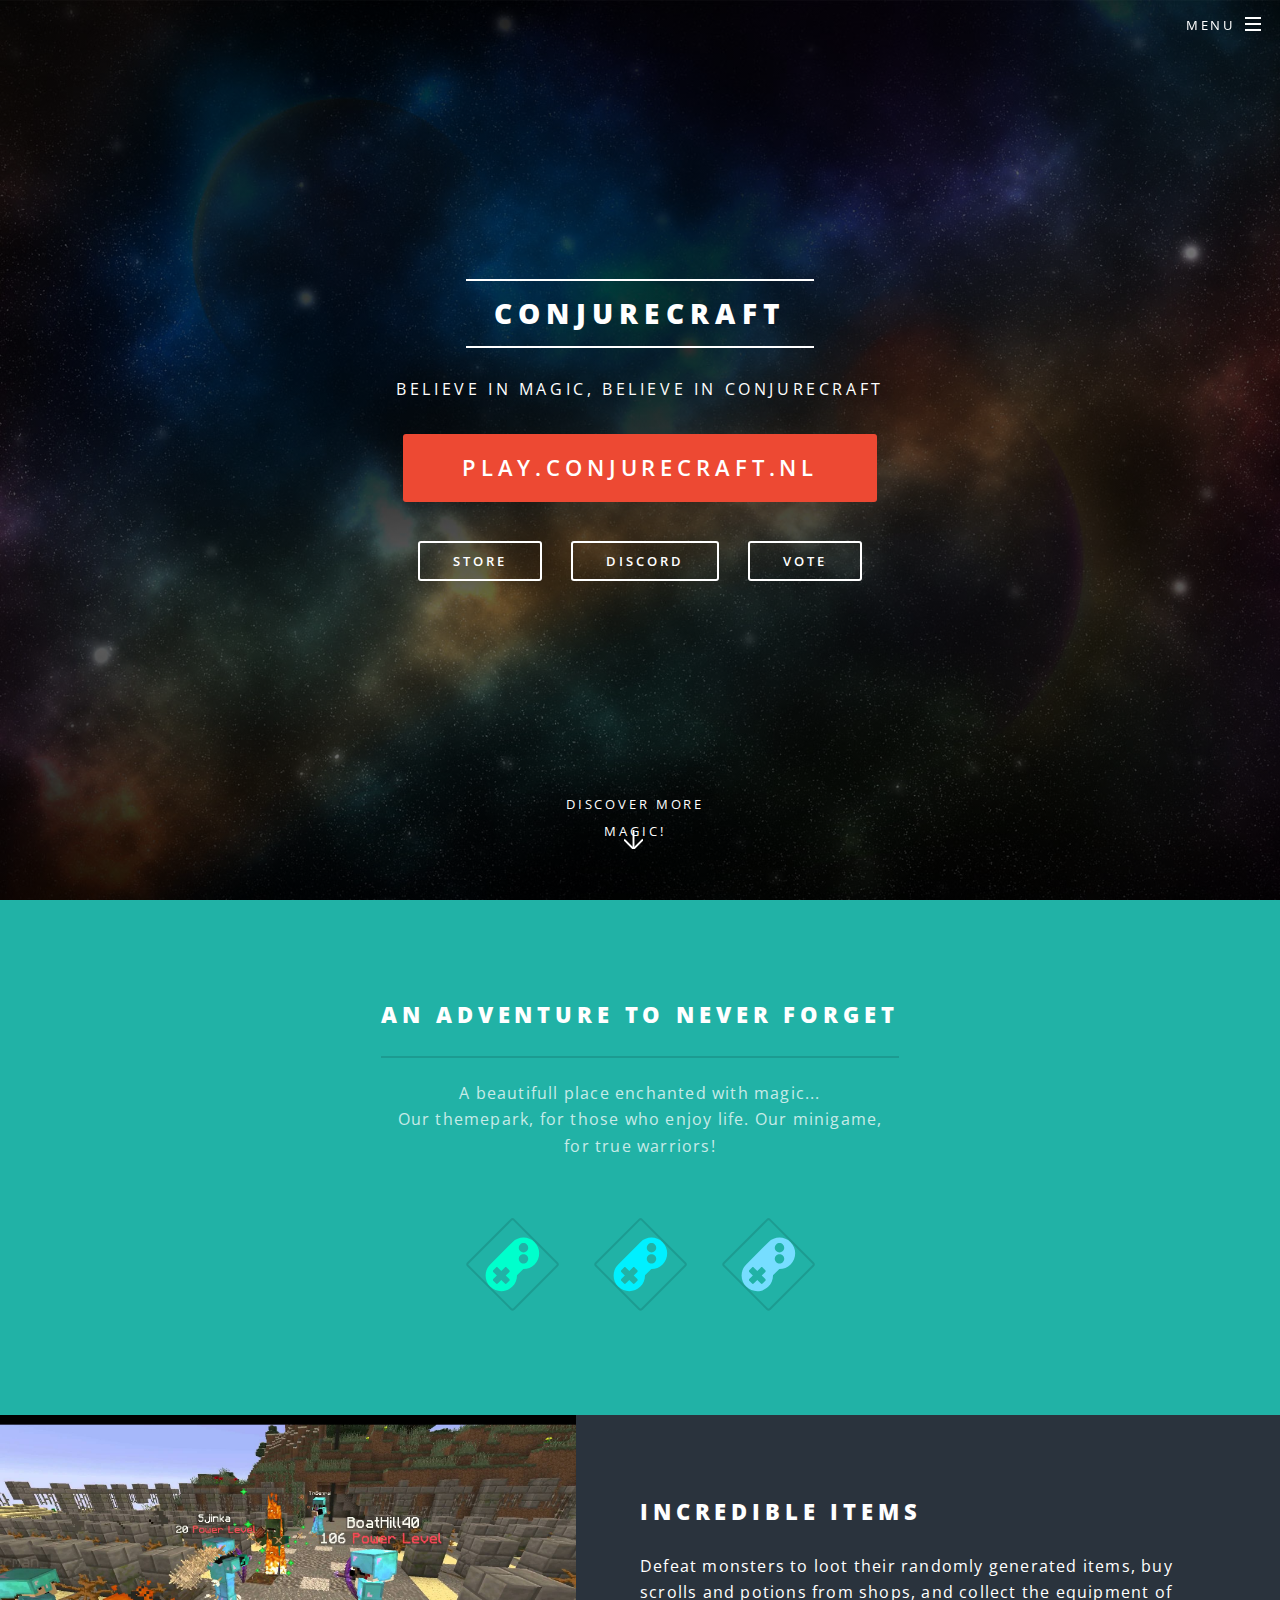
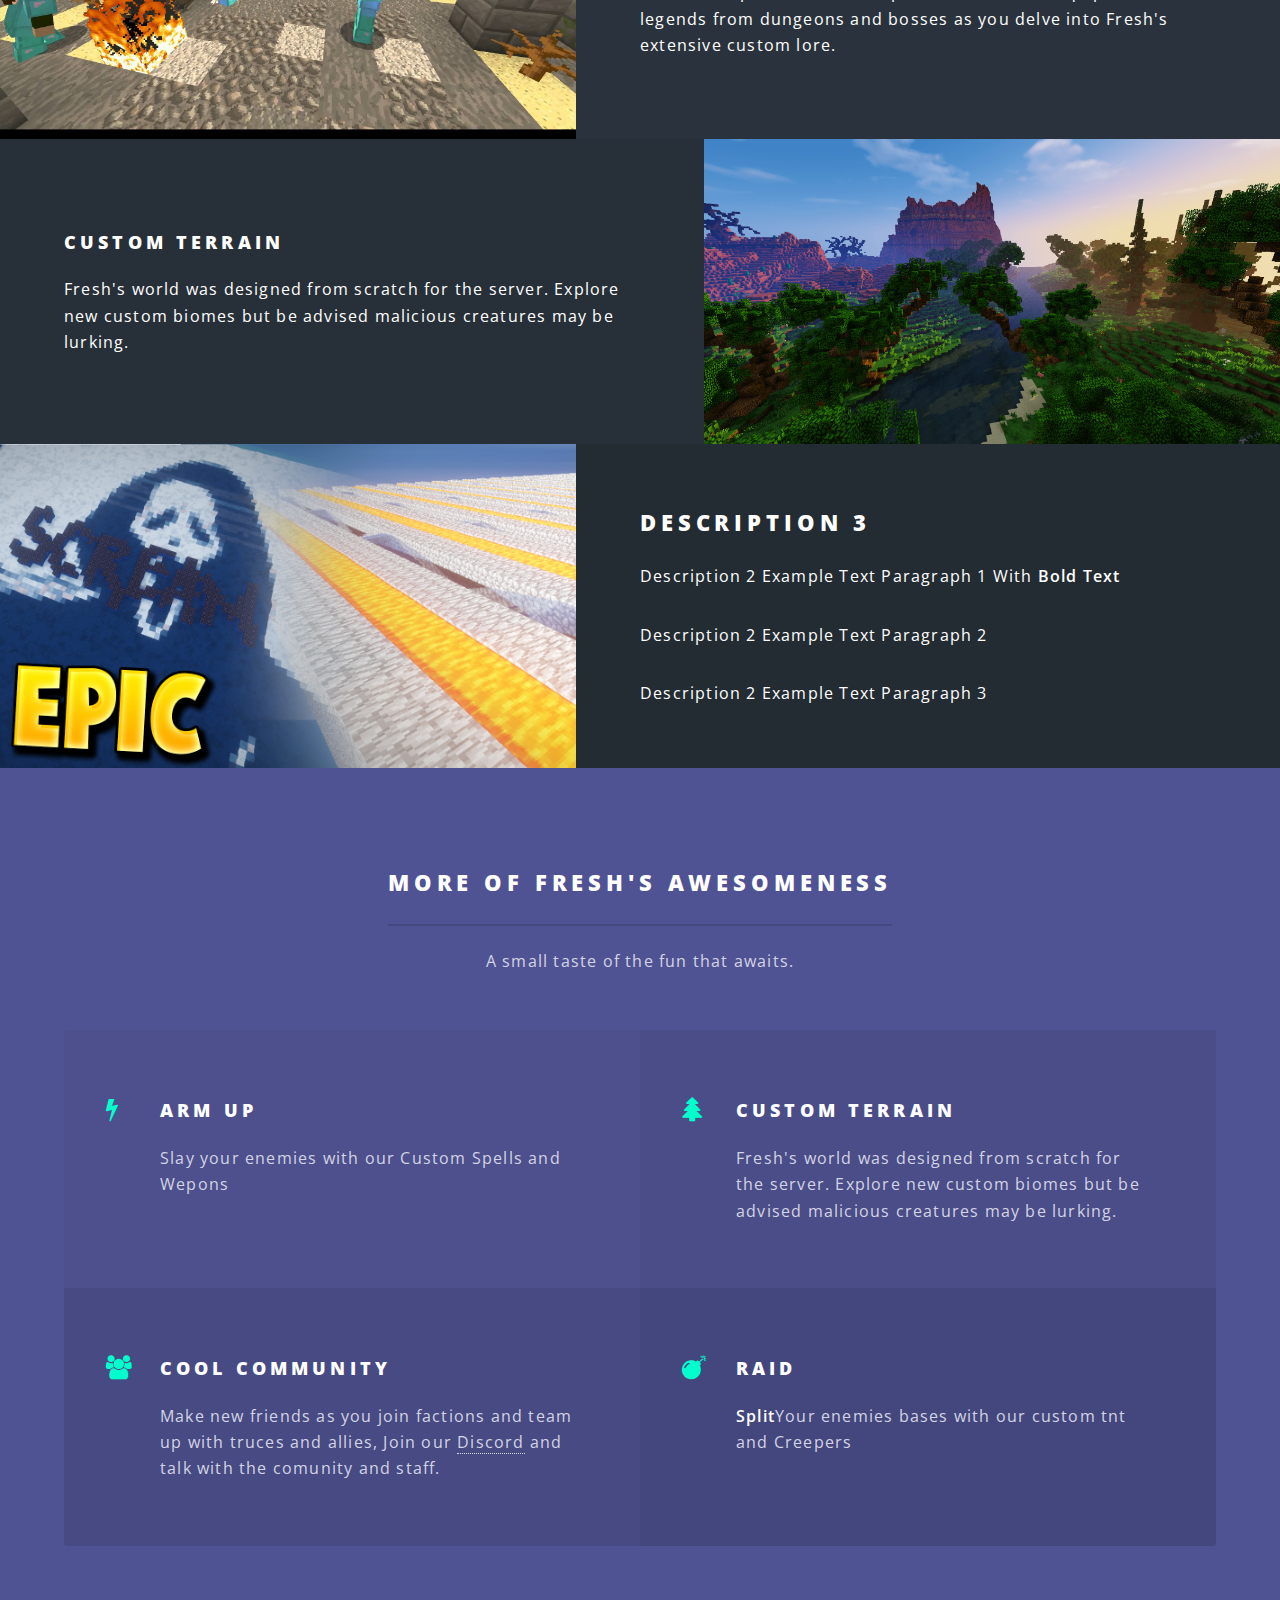
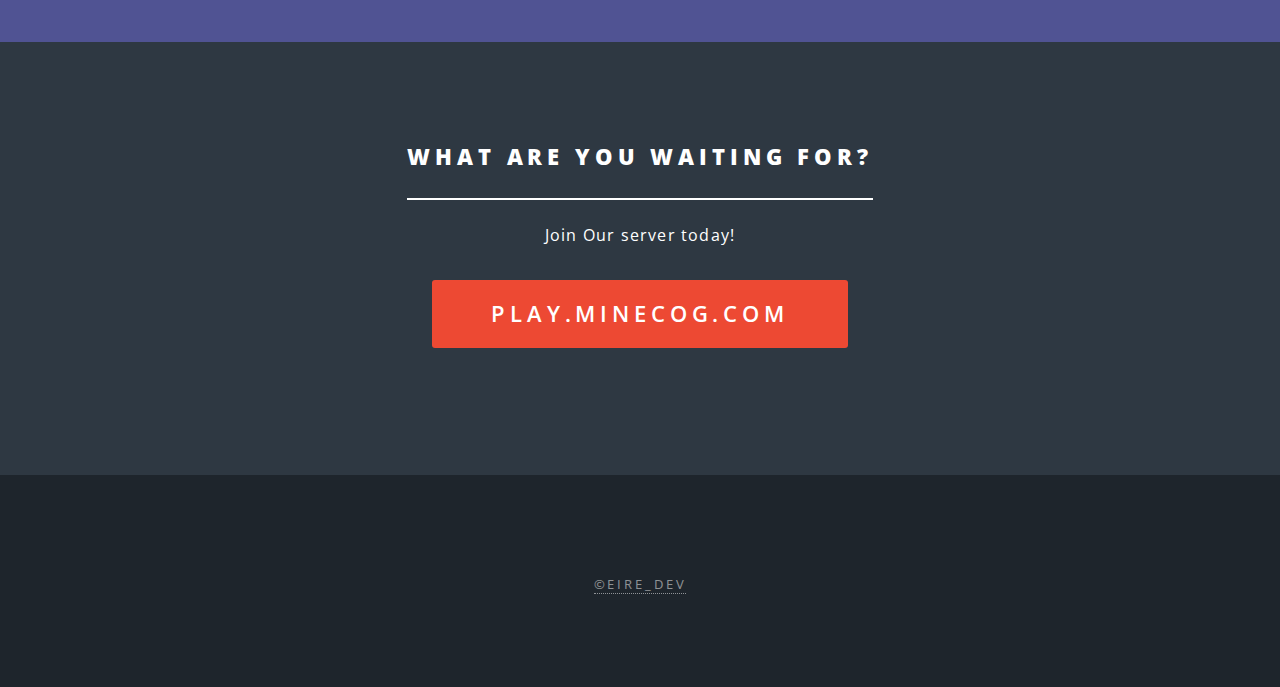
==== commit 1dd7c6eb: "Update index.html" ====
--- a/index.html
+++ b/index.html
@@ -48,22 +48,22 @@
                 			<li><a href="" onclick="ipClick();" class="button special big">play.conjurecraft.nl</a></li>
                   </ul>
 				            <ul class="actions">
-				                <li><a href="#" class="button">Store</a></li>
-				                <li><a href="#" class="button">Forums</a></li>
+				                <li><a href="https://winkel.conjurecraft.nl" class="button">Store</a></li>
+				                <li><a href="https://discord.conjurecraft.nl" class="button">Discord</a></li>
 				                <li><a href="vote.html" class="button">Vote</a></li>
 				            </ul>
 						</div>
-						<a href="#one" class="more scrolly">Check it out!</a>
+						<a href="#one" class="more scrolly">Discover more magic!</a>
 					</section>
 
 				<!-- One -->
 					<section id="one" class="wrapper style1 special">
 						<div class="inner">
 							<header class="major">
-								<h2>A Fresh Experiene</h2>
-								<p>Venture across our vast custom world and slay hordes of evil monsters and players.<br />
-                Build a faction Destroy and loot enemy bases<br />
-                Conquer the map!</p>
+								<h2>An adventure to never forget</h2>
+								<p>A beautifull place enchanted with magic...<br />
+                Our themepark, for those who enjoy life. Our minigame,<br />
+                for true warriors!</p>
 							</header>
 							<ul class="icons major">
                 <li><span class="icon fas fa-gamepad major style1"><span class="label">Trophy</span></span></li>
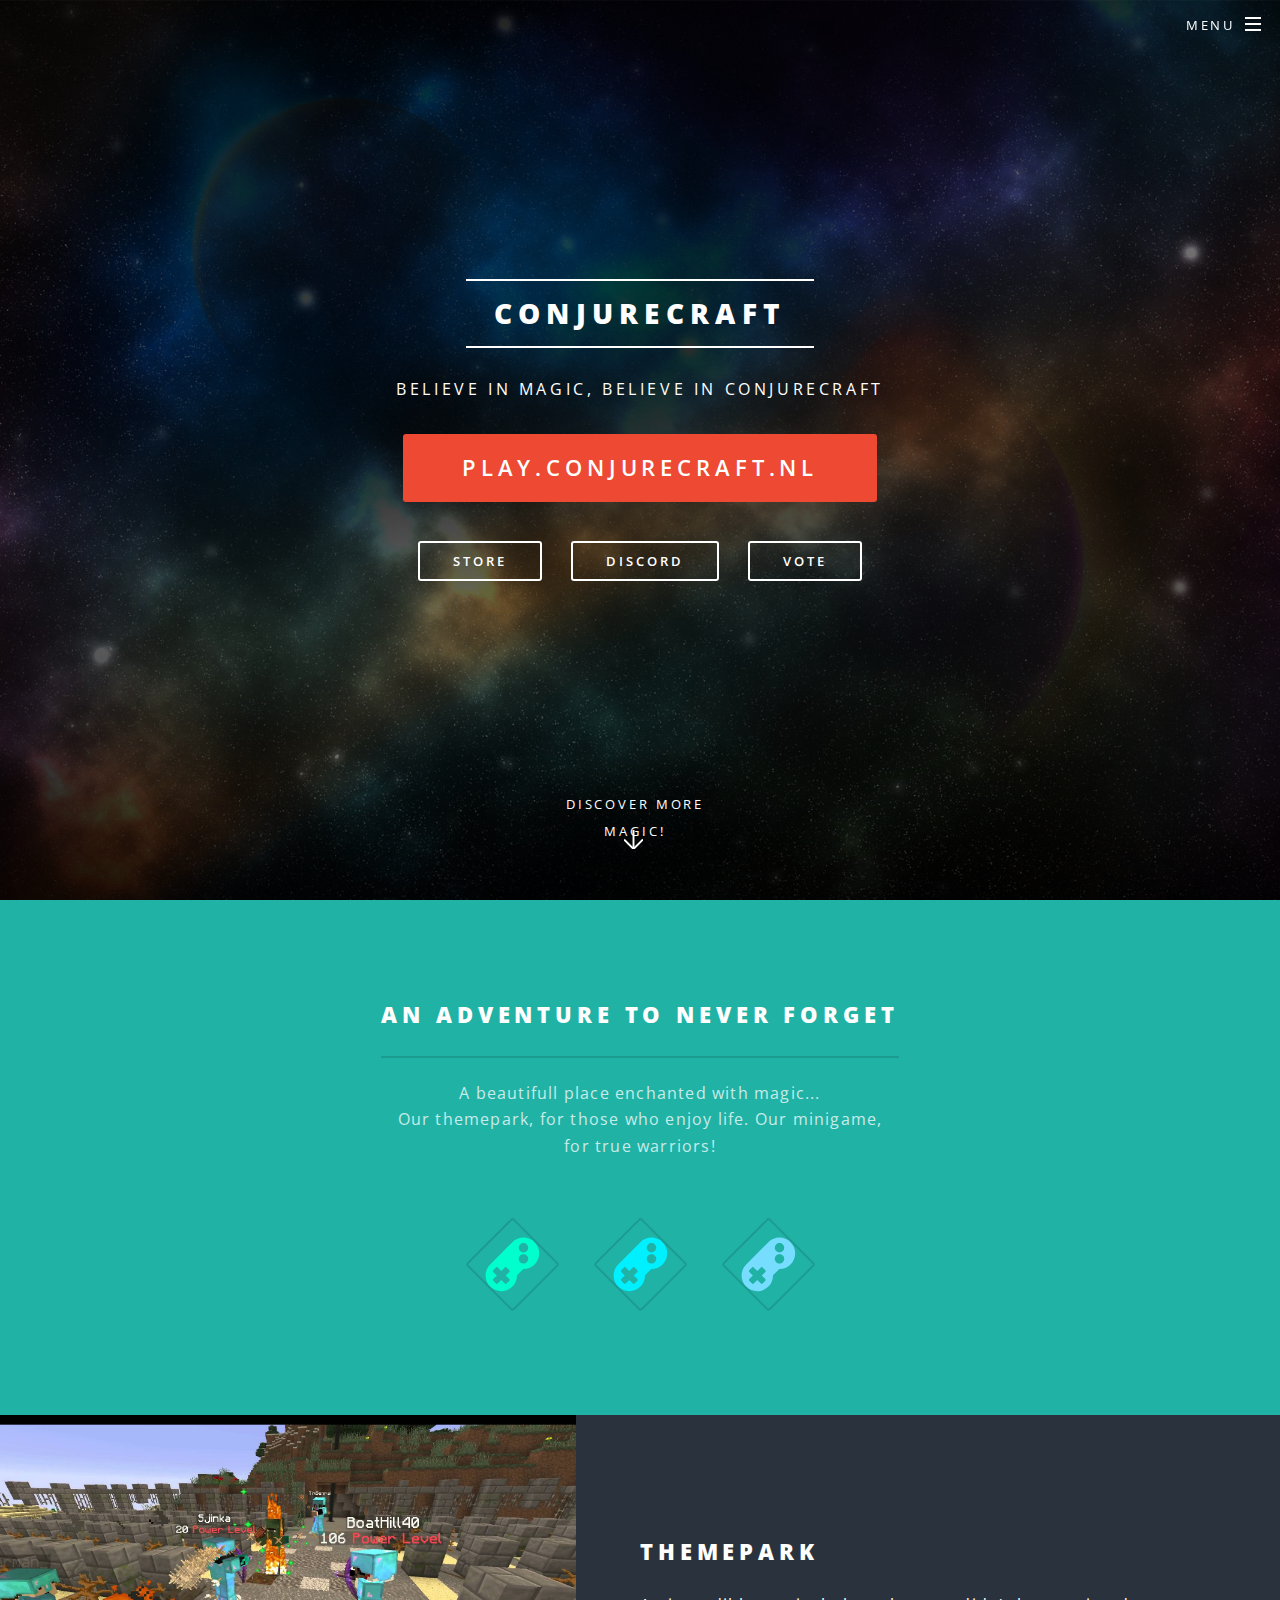
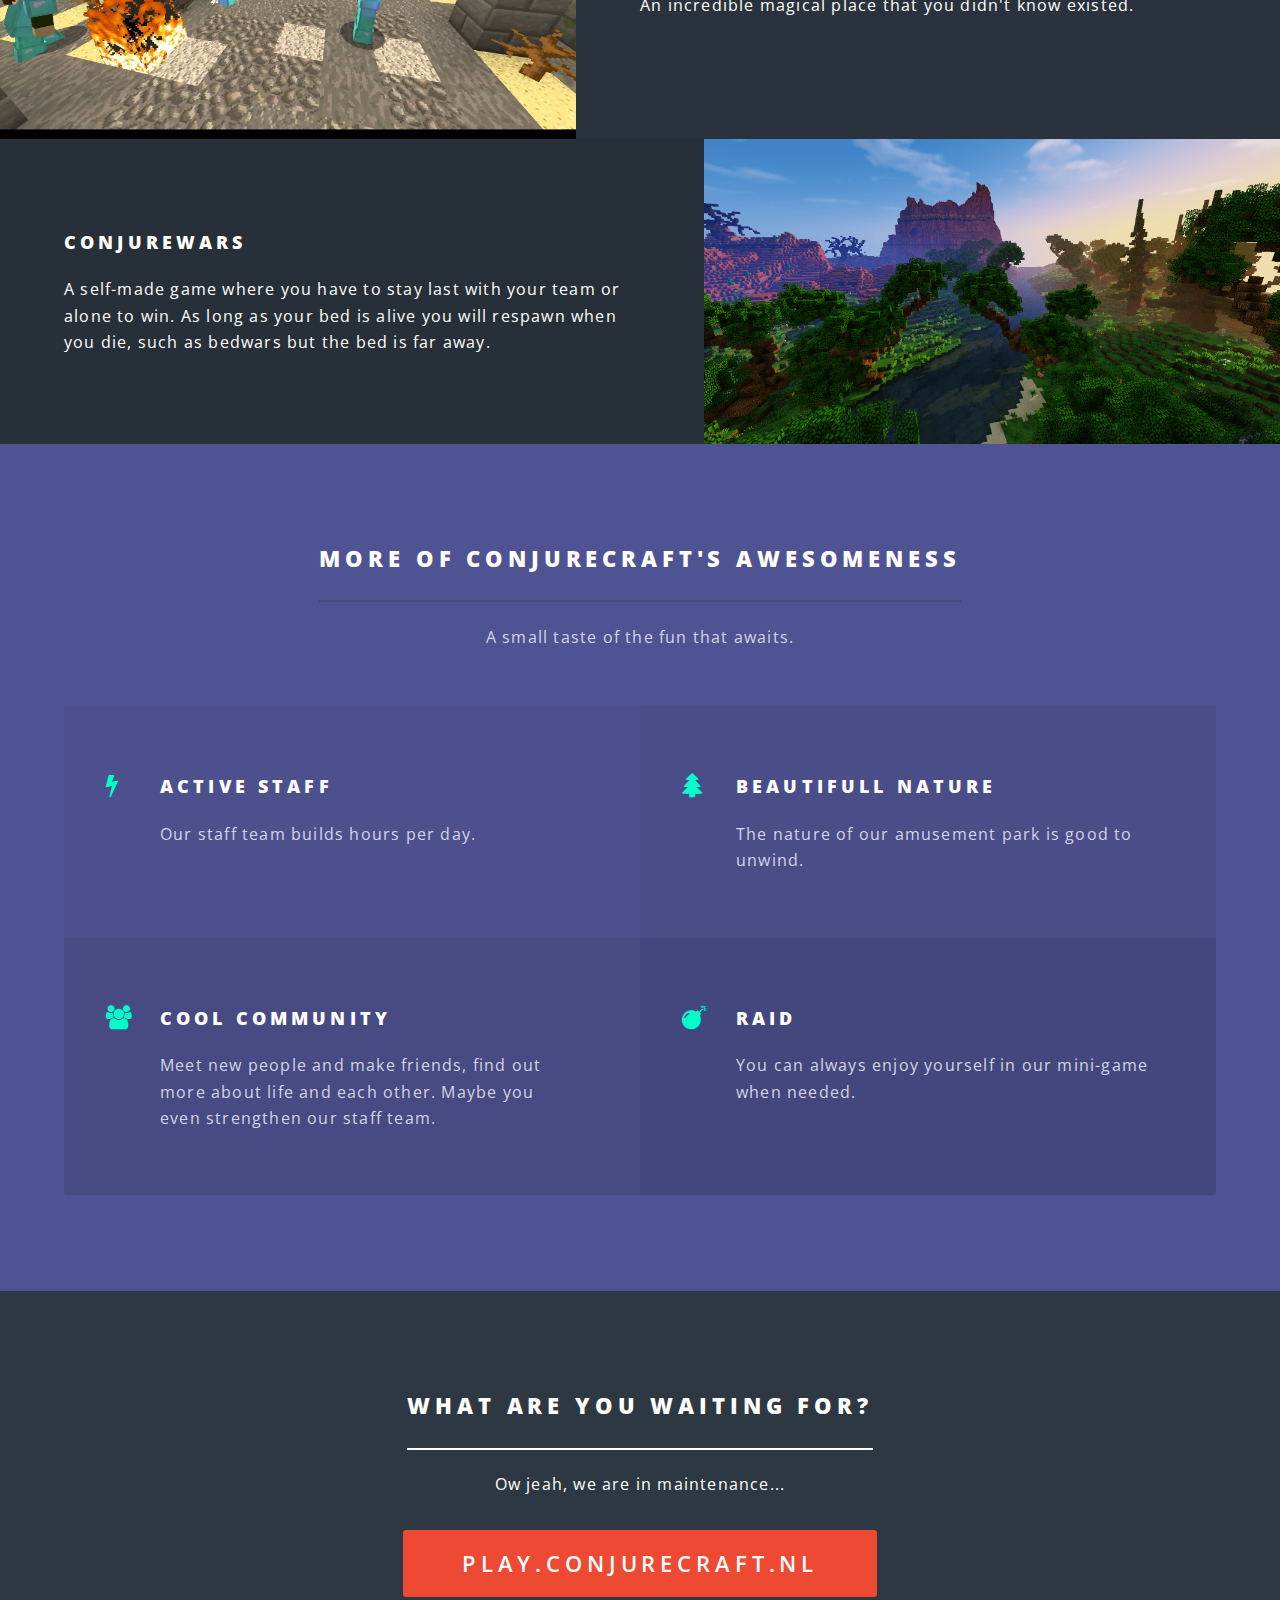
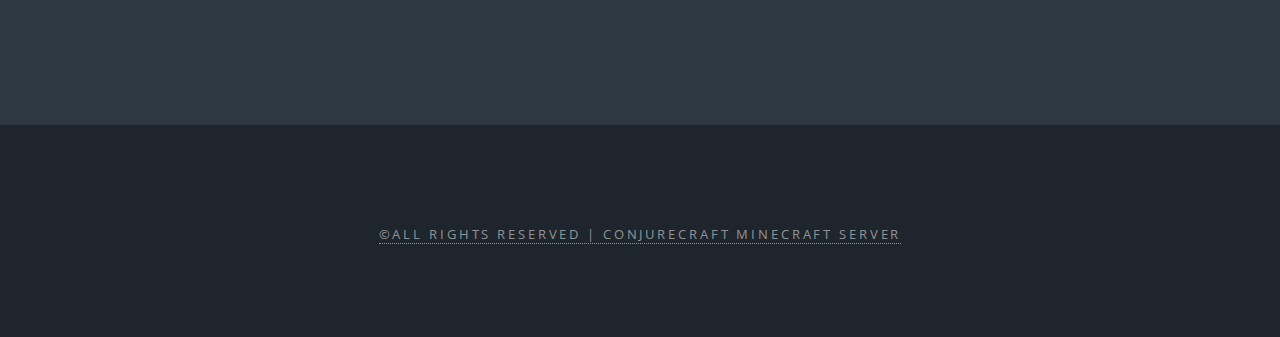
==== commit e99996e7: "Update index.html" ====
--- a/index.html
+++ b/index.html
@@ -77,22 +77,14 @@
 					<section id="two" class="wrapper alt style2">
 						<section class="spotlight">
 							<div class="image"><img src="web/images/1.jpg" alt="" /></div><div class="content">
-								<h2>Incredible Items</h2>
-								<p>Defeat monsters to loot their randomly generated items, buy scrolls and potions from shops, and collect the equipment of legends from dungeons and bosses as you delve into Fresh's extensive custom lore.</p>
+								<h2>Themepark</h2>
+								<p>An incredible magical place that you didn't know existed.</p>
 							</div>
 						</section>
 						<section class="spotlight">
 							<div class="image"><img src="web/images/2.png" alt="" /></div><div class="content">
-									<h3>Custom Terrain</h3>
-									<p>Fresh's world was designed from scratch for the server. Explore new custom biomes but be advised malicious creatures may be lurking.</p>
-							</div>
-						</section>
-						<section class="spotlight">
-							<div class="image"><img src="web/images/3.jpg" alt="" /></div><div class="content">
-								<h2>Description 3</h2>
-								<p>Description 2 Example Text Paragraph 1 With <strong>Bold Text</strong></p>
-								<p>Description 2 Example Text Paragraph 2</p>
-								<p>Description 2 Example Text Paragraph 3</p>
+									<h3>ConjureWars</h3>
+									<p>A self-made game where you have to stay last with your team or alone to win. As long as your bed is alive you will respawn when you die, such as bedwars but the bed is far away.</p>
 							</div>
 						</section>
 					</section>
@@ -101,37 +93,36 @@
 					<section id="three" class="wrapper style3 special">
 						<div class="inner">
 							<header class="major">
-								<h2>More of Fresh's Awesomeness</h2>
+								<h2>More of ConjureCraft's Awesomeness</h2>
 								<p>A small taste of the fun that awaits.</p>
 							</header>
 							<ul class="features">
 								<li class="icon fa-bolt">
-									<h3>Arm UP</h3>
-									<p>Slay your enemies with our Custom Spells and Wepons</p>
+									<h3>Active Staff</h3>
+									<p>Our staff team builds hours per day.</p>
 								</li>
 								<li class="icon fa-tree">
-									<h3>Custom Terrain</h3>
-									<p>Fresh's world was designed from scratch for the server. Explore new custom biomes but be advised malicious creatures may be lurking.</p>
+									<h3>Beautifull Nature</h3>
+									<p>The nature of our amusement park is good to unwind.</p>
 								</li>
 								<li class="icon fa-users">
 									<h3>Cool Community</h3>
-									<p>Make new friends as you join factions and team up with truces and allies, Join our <a href="https://discordapp.com/invite/tdVBxzq">Discord</a> and talk with the comunity and staff.</p>
+									<p>Meet new people and make friends, find out more about life and each other. Maybe you even strengthen our staff team.</p>
 								</li>
 								<li class="icon fa-bomb">
 									<h3>Raid</h3>
-									<p><strong>Split</strong>Your enemies bases with our custom tnt and Creepers</p>
+									<p>You can always enjoy yourself in our mini-game when needed.</p>
 								</li>
 							</ul>
 						</div>
 					</section>
 
-				<!-- Replace play.minecog.com with your own server ip -->
           <section id="one" class="wrapper style6 special">
             <div class="inner">
               <header class="major">
                 <h2>What are you waiting for?</h2>
-                <p>Join Our server today!</p>
-                <a href="#" onclick="window.prompt('Server IP:', text);" class="button special big">play.minecog.com</a>
+                <p>Ow jeah, we are in maintenance...</p>
+                <a href="" onclick="ipClick();" class="button special big">play.conjurecraft.nl</a>
               </header>
             </div>
           </section>
@@ -139,7 +130,7 @@
 				<!-- Footer -->
 					<footer id="footer">
 						<ul class="copyright">
-							<a href="https://minecog.com">&copy;EIRE_Dev</a>
+							<a href="https://minecog.com">&copy;All rights reserved | ConjureCraft Minecraft Server</a>
 						</ul>
 					</footer>
 
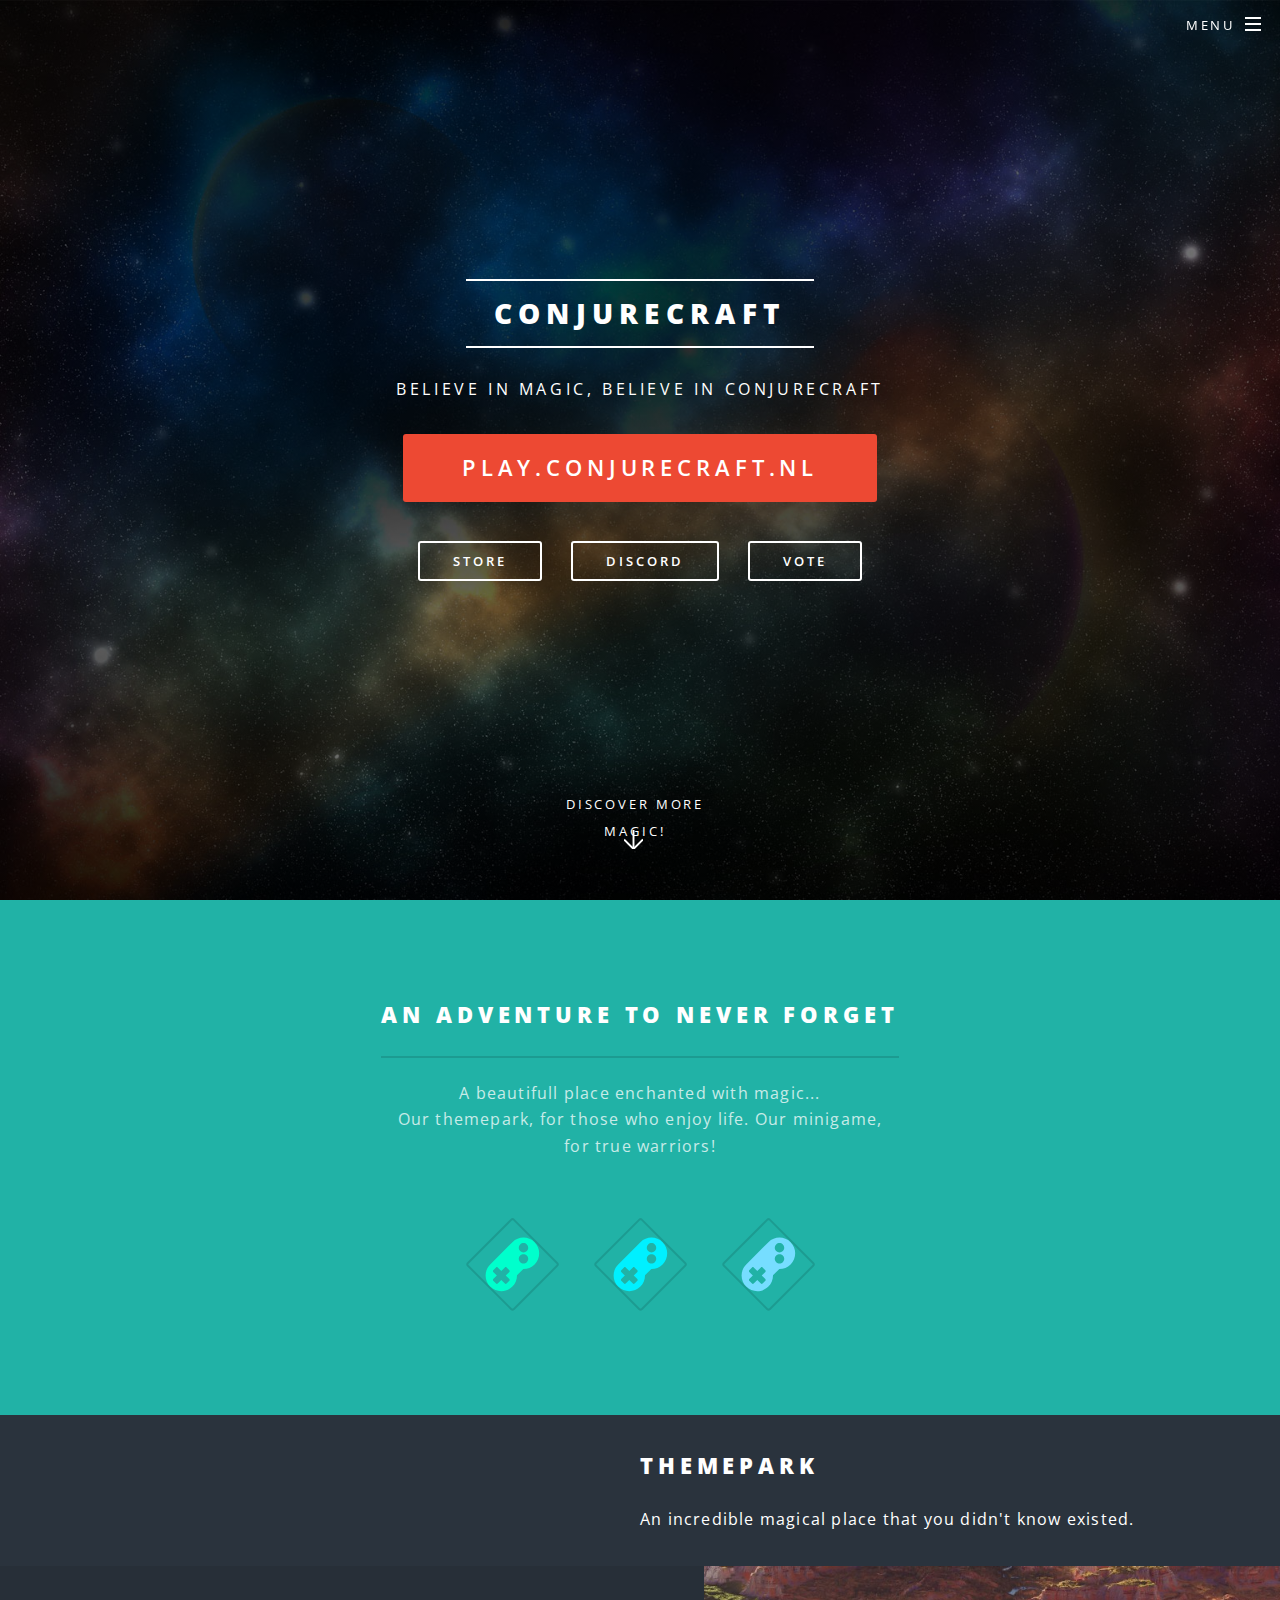
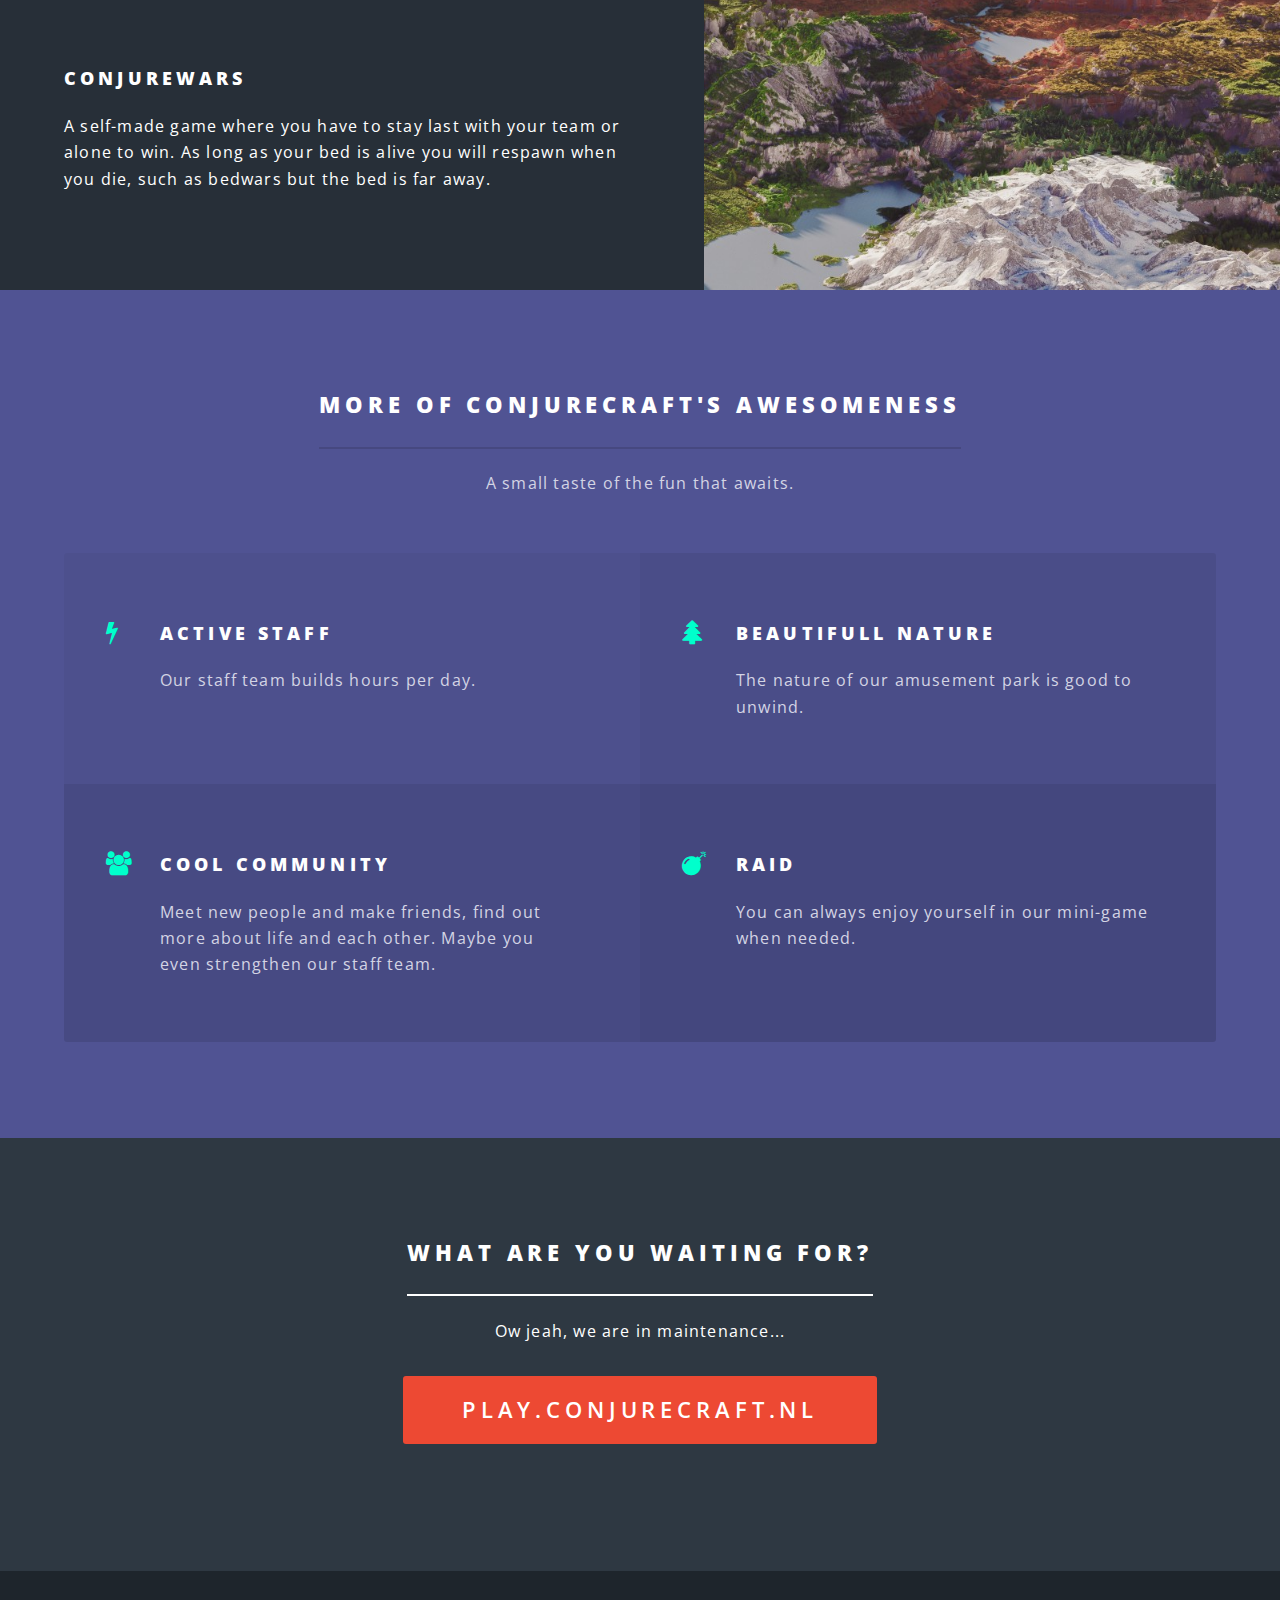
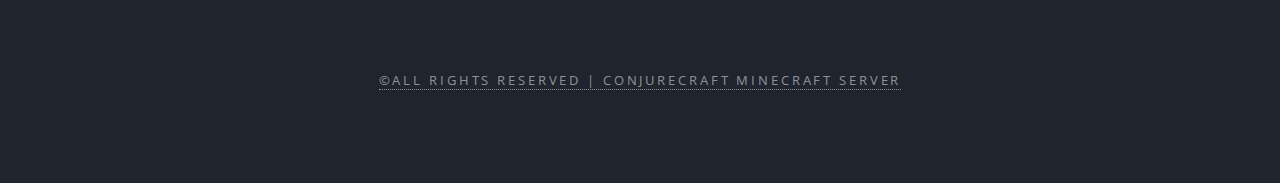
==== commit 3c97b1c8: "Update index.html" ====
--- a/index.html
+++ b/index.html
@@ -76,7 +76,7 @@
 				<!-- Two -->
 					<section id="two" class="wrapper alt style2">
 						<section class="spotlight">
-							<div class="image"><img src="web/images/1.jpg" alt="" /></div><div class="content">
+							<div class="image"><img src="web/images/1.png" alt="" /></div><div class="content">
 								<h2>Themepark</h2>
 								<p>An incredible magical place that you didn't know existed.</p>
 							</div>
@@ -130,7 +130,7 @@
 				<!-- Footer -->
 					<footer id="footer">
 						<ul class="copyright">
-							<a href="https://minecog.com">&copy;All rights reserved | ConjureCraft Minecraft Server</a>
+							<a href"">&copy;All rights reserved | ConjureCraft Minecraft Server</a>
 						</ul>
 					</footer>
 
